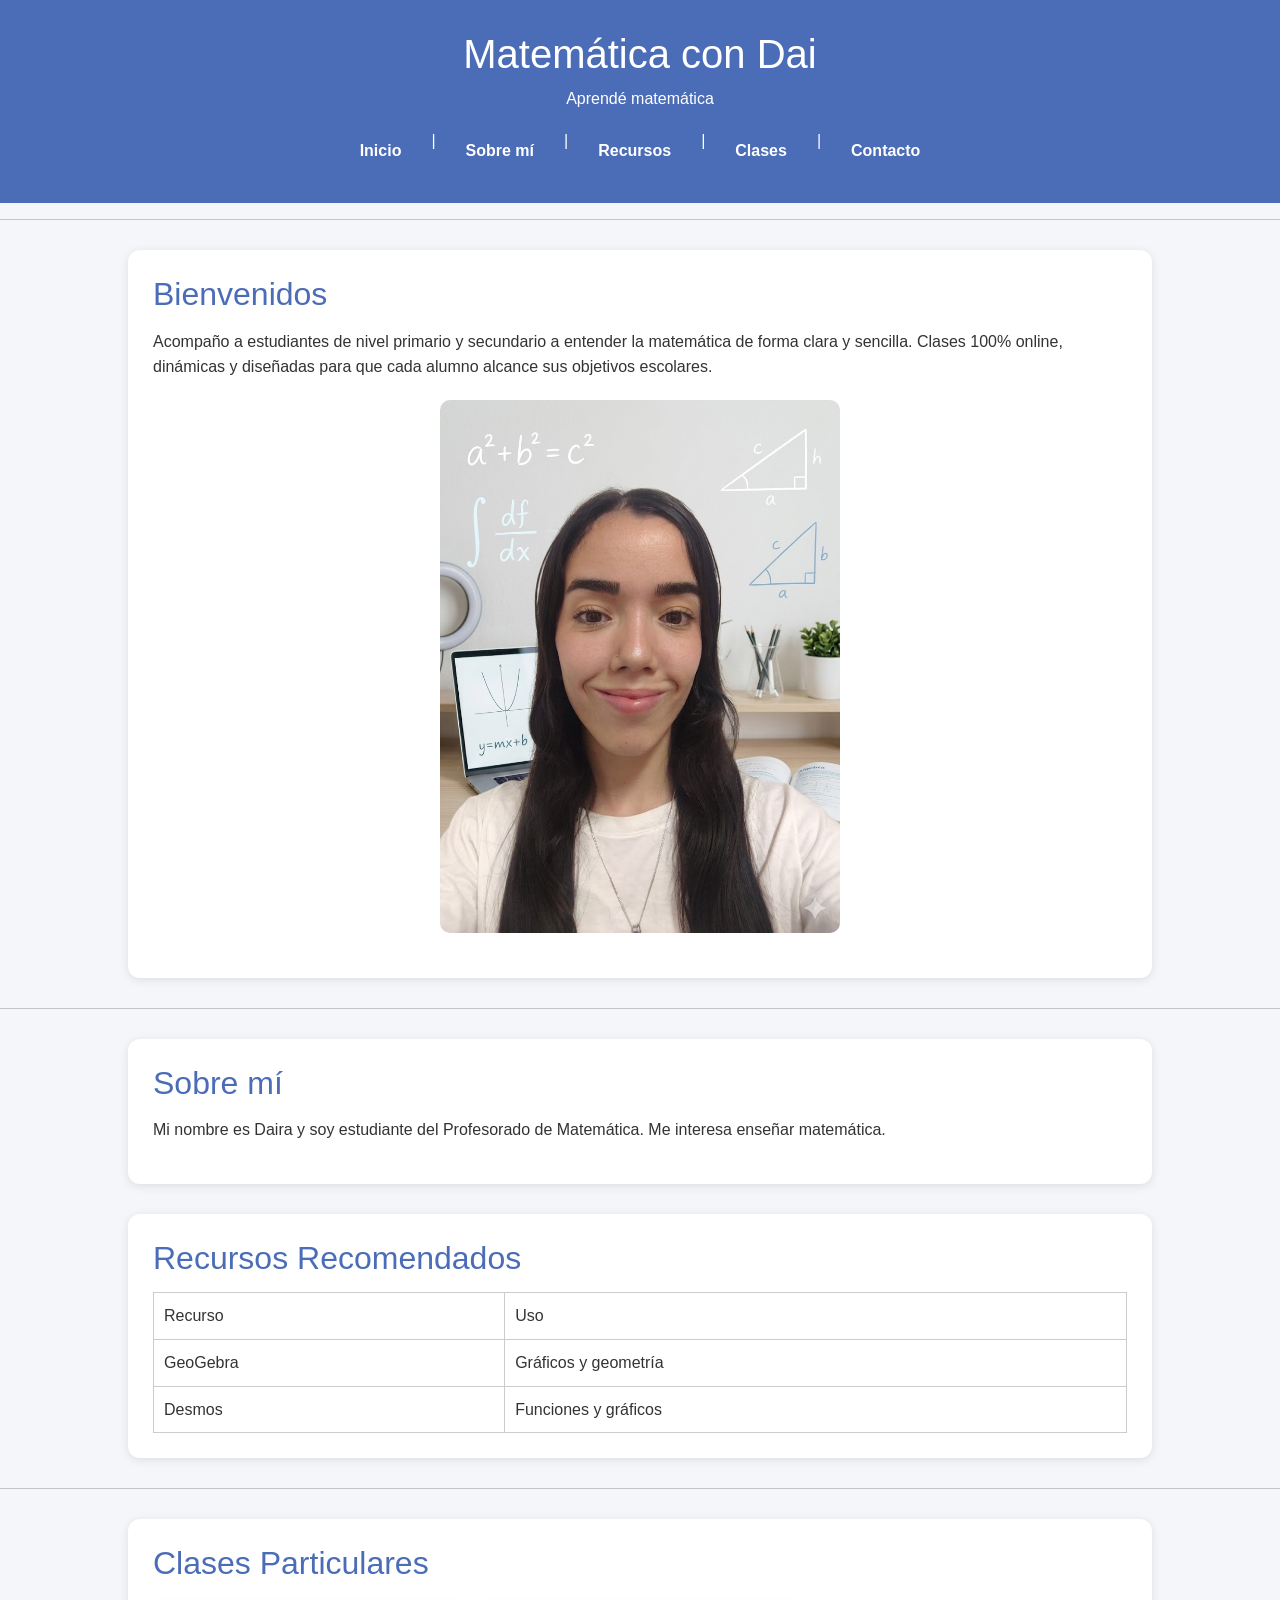
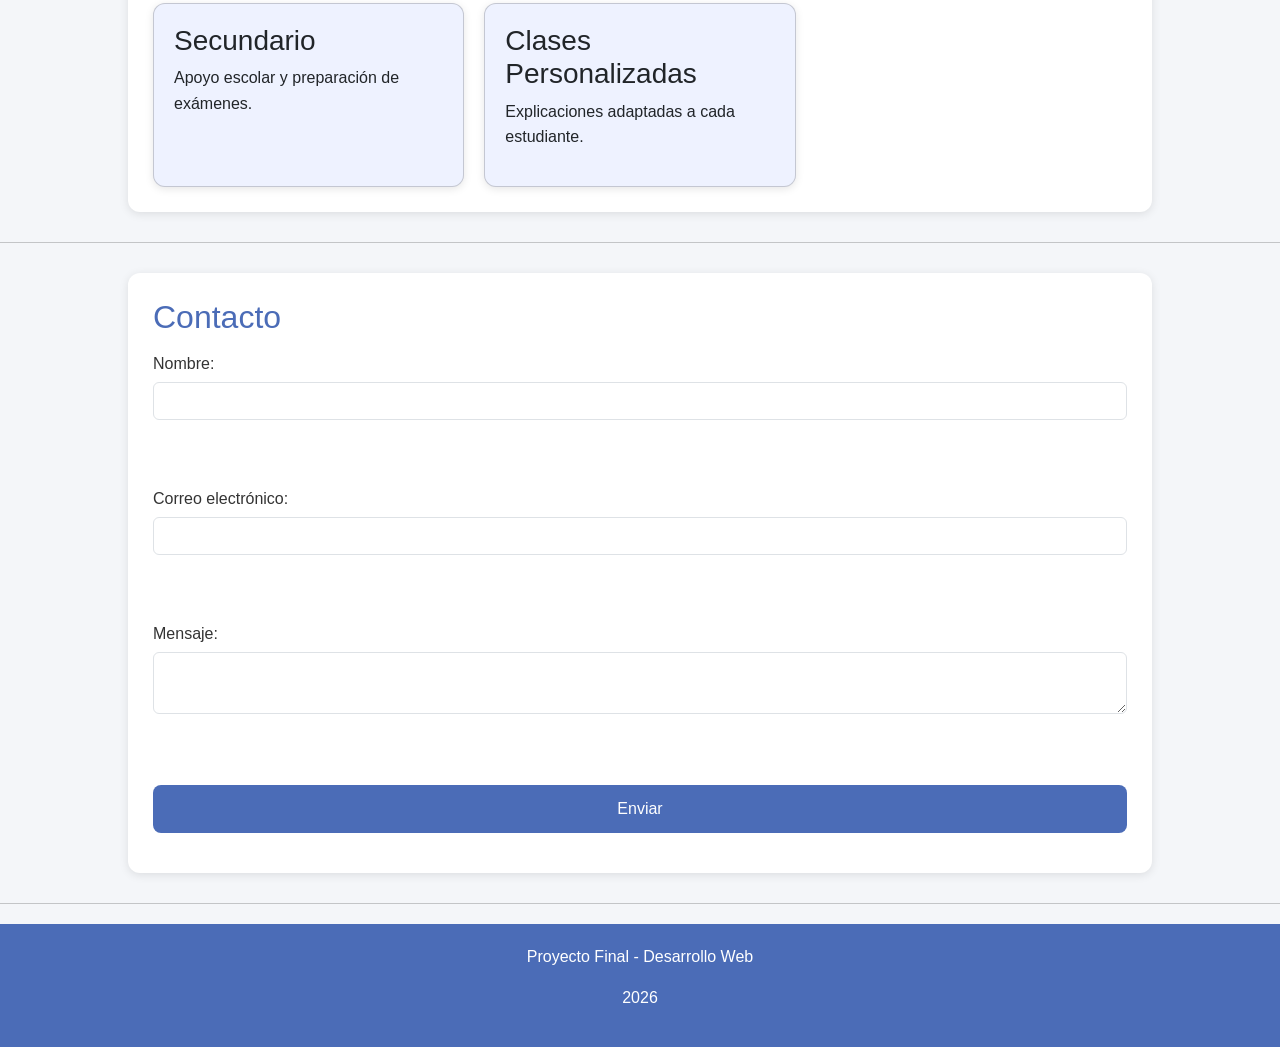
==== index.html @ e074105c "Primer version del proyecto" ====
<!DOCTYPE html>
<html lang="es">

<head>
    <meta charset="UTF-8">
    <meta name="viewport" content="width=device-width, initial-scale=1.0">
    <title> Matemática con Dai </title>
    <link href="https://cdn.jsdelivr.net/npm/bootstrap@5.3.3/dist/css/bootstrap.min.css" rel="stylesheet">
    <link rel="stylesheet" href="assets/css/style.css">

</head>

<body>

    <!-- ENCABEZADO -->
    <header>
        <h1>Matemática con Dai</h1>
        <p>Aprendé matemática </p>

        <!-- MENÚ DE NAVEGACIÓN -->
        <nav>
            <a href="#inicio">Inicio</a> |
            <a href="#sobre-mi">Sobre mí</a> |
            <a href="#recursos">Recursos</a> |
            <a href="#clases">Clases</a> |
            <a href="#contacto">Contacto</a>
        </nav>
    </header>

    <hr>

    <!-- SECCIÓN INICIO -->
    <main>

        <section id="inicio">
            <h2>Bienvenidos</h2>

            <p>
                Acompaño a estudiantes de nivel primario y secundario a entender la matemática de forma clara y sencilla. 
                Clases 100% online, dinámicas y diseñadas para que cada alumno alcance sus objetivos escolares.
            </p>

            <img src="assets/img/matematica.jpg"
                alt="Imagen relacionada con matemática"
                width="300">
        </section>

        <hr>

        <!-- SOBRE MÍ -->
        <section id="sobre-mi">

            <h2>Sobre mí</h2>

            <p>
                Mi nombre es Daira y soy estudiante del Profesorado de Matemática.
                Me interesa enseñar matemática.
            </p>

        </section>

        <!-- TABLA DE RECURSOS -->
        <section id="recursos">

            <h2>Recursos Recomendados</h2>

            <table border="1">

                <tr>
                    <td>Recurso</td>
                    <td>Uso</td>
                </tr>

                <tr>
                    <td>GeoGebra</td>
                    <td>Gráficos y geometría</td>
                </tr>

                <tr>
                    <td>Desmos</td>
                    <td>Funciones y gráficos</td>
                </tr>

            </table>

        </section>

        <hr>

        <!-- CLASES PARTICULARES -->
        <section id="clases">
            <h2>Clases Particulares</h2>

            <div class="grid-clases">

            <div class="card">
                <h3>Secundario</h3>
                <p>
                    Apoyo escolar y preparación de exámenes.
                </p>
            </div>

            <div class="card">
                <h3>Clases Personalizadas</h3>
                <p>
                    Explicaciones adaptadas a cada estudiante.
                </p>
            </div>

        </section>


        <hr>

        <!-- FORMULARIO -->
        <section id="contacto">

            <h2>Contacto</h2>

            <form>

                <label for="nombre">Nombre:</label>
                <input type="text" id="nombre" name="nombre"class="form-control">

                <br><br>

                <label for="email">Correo electrónico:</label>
                <input type="email" id="email" name="email"class="form-control"class="form-control">

                <br><br>

                <label for="mensaje">Mensaje:</label>
                <br>

                <textarea id="mensaje" name="mensaje" class="form-control"></textarea>

                <br><br>

                <input type="submit" value="Enviar" class="btn btn-primary">

            </form>

        </section>

    </main>

    <hr>

    <!-- PIE DE PÁGINA -->
    <footer>

        <p>Proyecto Final - Desarrollo Web</p>
        <p>2026</p>

    </footer>

</body>

</html>
---- assets/css/style.css ----
/* RESET BÁSICO */

* {
    margin: 0;
    padding: 0;
    box-sizing: border-box;
}


/* ESTILOS GENERALES */

body {
    font-family: Arial, sans-serif;
    background-color: #f4f6f9;
    color: #333;
    line-height: 1.6;
}


/* HEADER */

header {
    background-color: #4b6cb7;
    color: white;
    text-align: center;
    padding: 30px;

    position: sticky;
    top: 0;
    z-index: 1000;
}


/* MENÚ */

nav {
    margin-top: 15px;

    display: flex;
    justify-content: center;
    gap: 20px;
    flex-wrap: wrap;
}

nav a {
    color: white;
    text-decoration: none;
    margin: 10px;
    font-weight: bold;
}

nav a:hover {
    text-decoration: underline;
}


/* SECCIONES */

section {
    background-color: white;

    margin: 30px auto;
    padding: 25px;

    border-radius: 12px;

    width: 80%;

    box-shadow: 0px 2px 10px rgba(0, 0, 0, 0.1);
}


/* TÍTULOS */

h2 {
    color: #4b6cb7;
    margin-bottom: 15px;
}


/* IMAGEN */

img {
    width: 100%;
    max-width: 400px;

    display: block;

    margin: 20px auto;

    border-radius: 10px;
}

/* TABLA */

table {
    width: 100%;
    border-collapse: collapse;
    margin-top: 15px;
}

td {
    border: 1px solid #ccc;
    padding: 10px;
}


/* FORMULARIO */

form {
    margin-top: 15px;
}

input,
textarea {
    width: 100%;
    padding: 10px;
    margin-top: 5px;
    margin-bottom: 15px;
}

input[type="submit"] {
    background-color: #4b6cb7;
    color: white;

    border: none;

    padding: 12px;

    border-radius: 8px;

    cursor: pointer;

    transition: 0.3s;
}

input[type="submit"]:hover {
    background-color: #354d8a;

    transform: scale(1.03);
}


/* FOOTER */

footer {
    background-color: #4b6cb7;
    color: white;
    text-align: center;
    padding: 20px;
    margin-top: 20px;
}

/* GRID DE CLASES */

.grid-clases {
    display: grid;

    grid-template-columns: 1fr;

    gap: 20px;

    margin-top: 20px;
}


/* CARDS */

.card {
    background-color: #eef2ff;

    padding: 20px;

    border-radius: 12px;

    box-shadow: 0px 2px 8px rgba(0, 0, 0, 0.1);

    transition: 0.3s;
}

.card:hover {
    transform: translateY(-5px);
}

/* TABLET */

@media (min-width: 768px) {

    .grid-clases {
        grid-template-columns: repeat(2, 1fr);
    }

}


/* ESCRITORIO */

@media (min-width: 1024px) {

    .grid-clases {
        grid-template-columns: repeat(3, 1fr);
    }

}


/* PSEUDOCLASES */

nav a:hover {
    color: #ffd166;
}

nav a:focus-visible {
    outline: 3px solid white;

    border-radius: 5px;
}


/* CARDS */

.card:hover {
    transform: translateY(-8px);

    transition: 0.3s;
}


/* BOTÓN */

.btn:active {
    transform: scale(0.97);
}
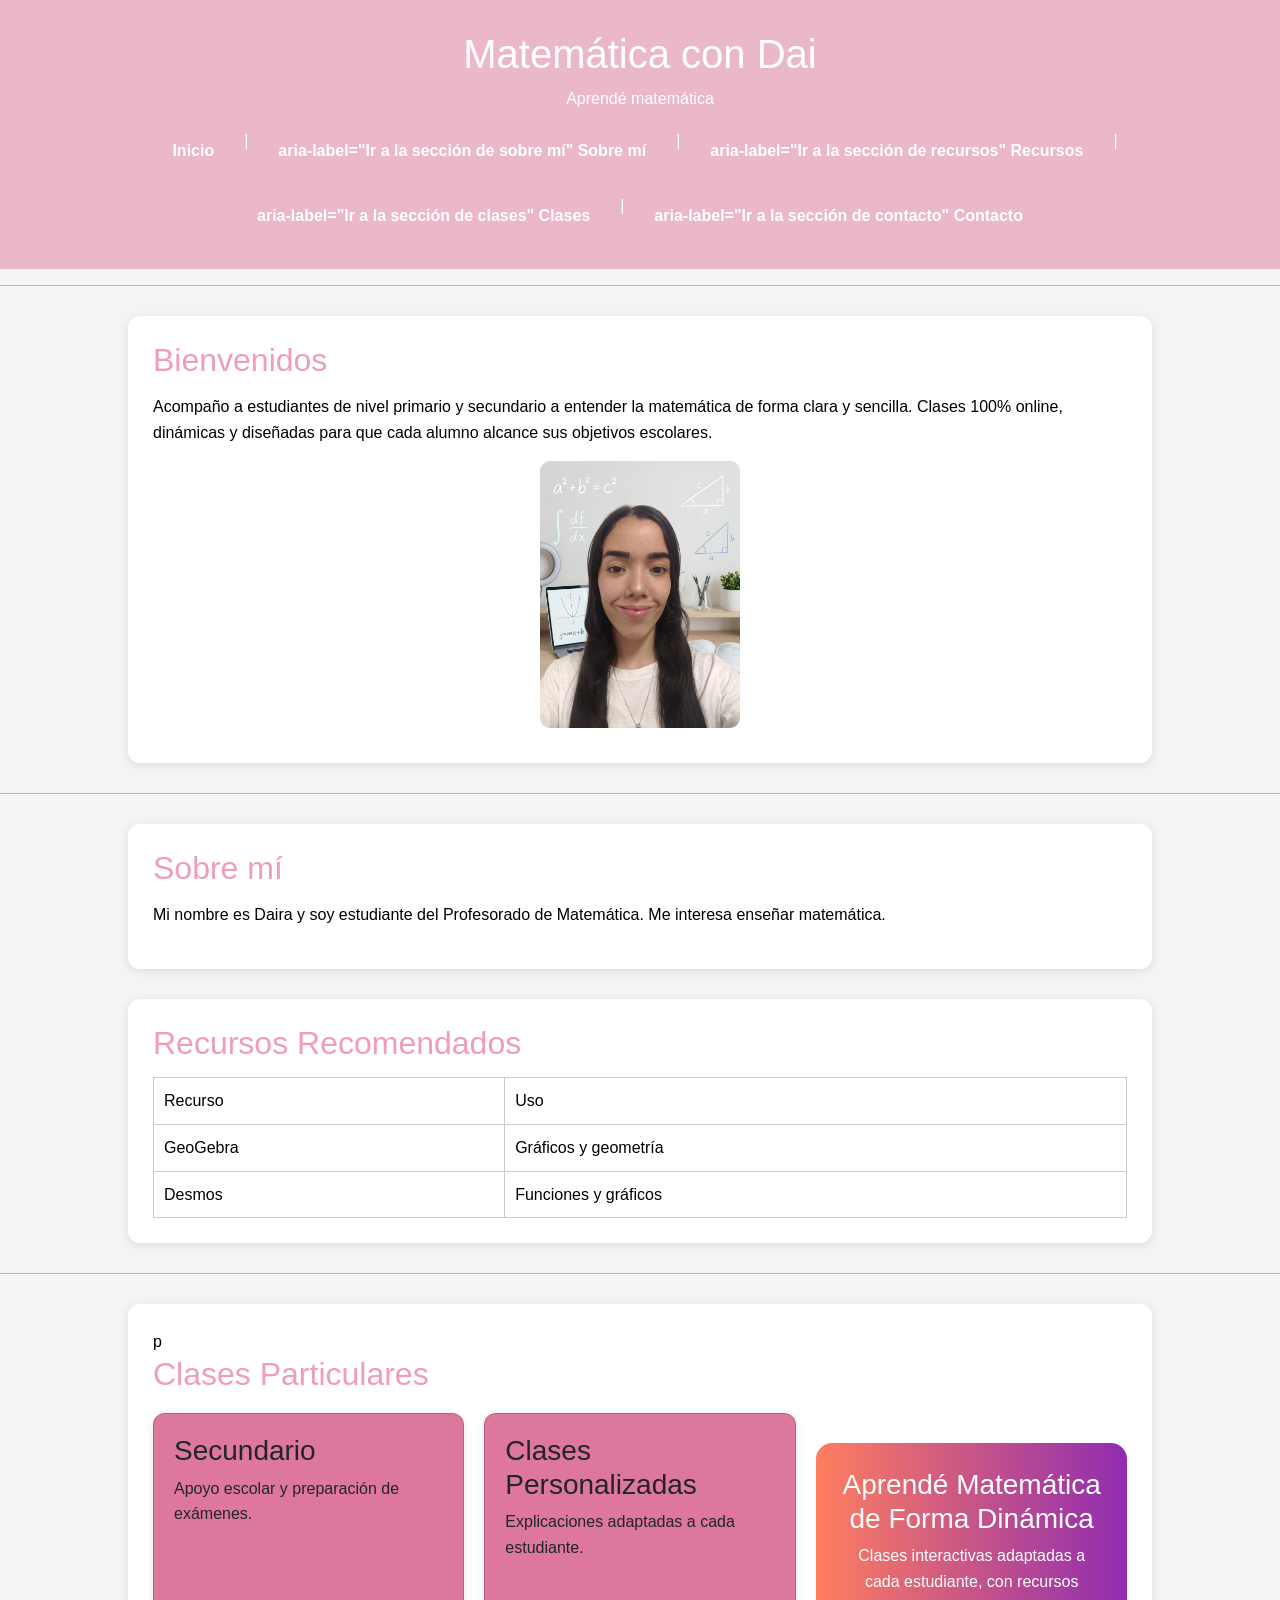
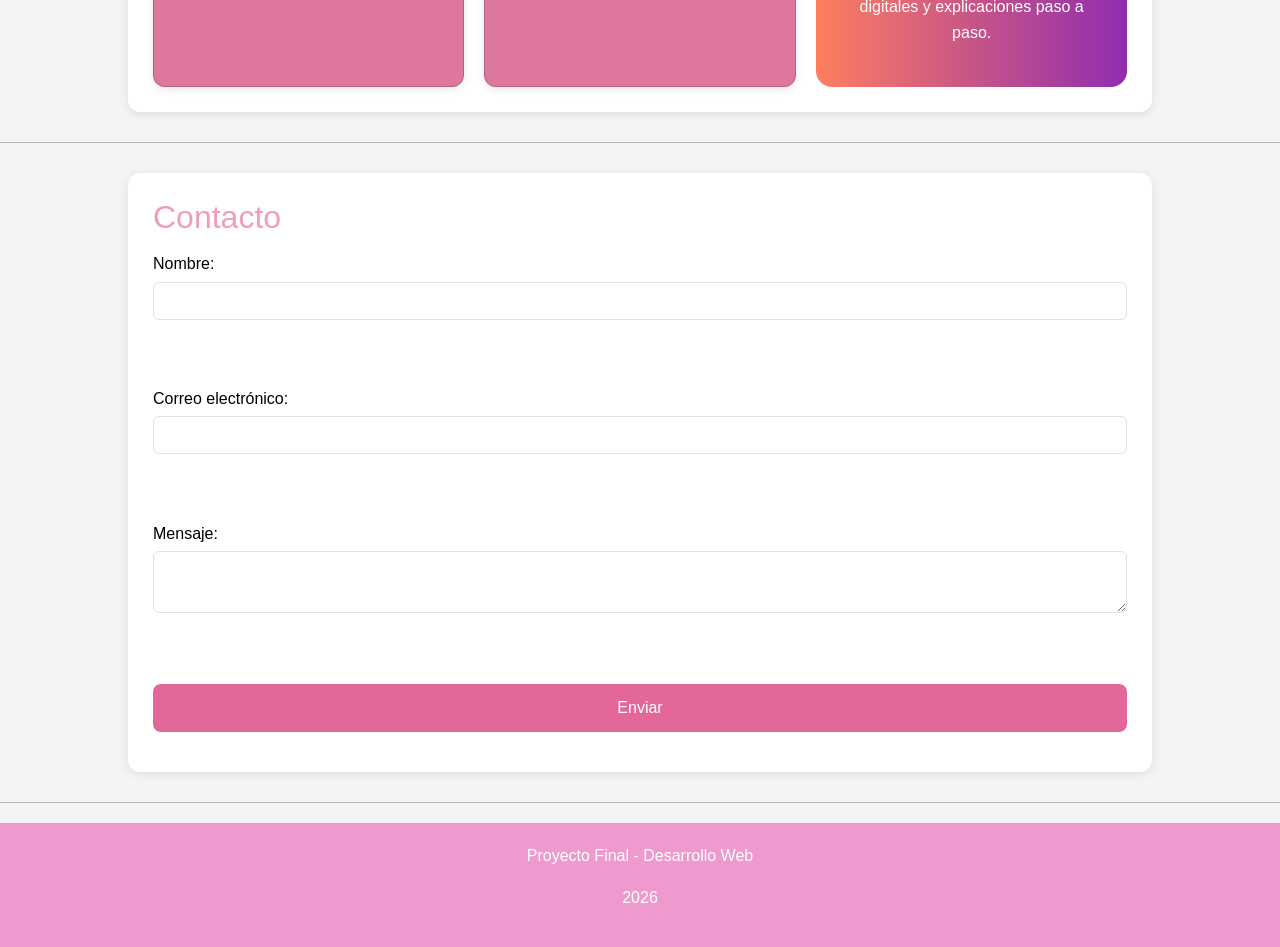
==== commit 418fec4e: "Modulo 9 SEO y accesibilidad" ====
--- a/index.html
+++ b/index.html
@@ -3,6 +3,14 @@
 
 <head>
     <meta charset="UTF-8">
+    <meta
+    name="description"
+    content="Sitio web educativo de matemática creado por Daira Gauto para compartir clases, recursos y aprendizaje digital."
+    >
+    <link
+    rel="canonical"
+    href="https://daigauto.github.io/matematica-con-dai/"
+    >
     <meta name="viewport" content="width=device-width, initial-scale=1.0">
     <title> Matemática con Dai </title>
     <link href="https://cdn.jsdelivr.net/npm/bootstrap@5.3.3/dist/css/bootstrap.min.css" rel="stylesheet">
@@ -20,10 +28,10 @@
         <!-- MENÚ DE NAVEGACIÓN -->
         <nav>
             <a href="#inicio">Inicio</a> |
-            <a href="#sobre-mi">Sobre mí</a> |
-            <a href="#recursos">Recursos</a> |
-            <a href="#clases">Clases</a> |
-            <a href="#contacto">Contacto</a>
+            <a href="#sobre-mi">aria-label="Ir a la sección de sobre mí" Sobre mí</a> |
+            <a href="#recursos">aria-label="Ir a la sección de recursos" Recursos</a> |
+            <a href="#clases">aria-label="Ir a la sección de clases" Clases</a> |
+            <a href="#contacto"> aria-label="Ir a la sección de contacto" Contacto </a>
         </nav>
     </header>
 
@@ -42,7 +50,9 @@
 
             <img src="assets/img/matematica.jpg"
                 alt="Imagen relacionada con matemática"
-                width="300">
+                width="300"
+                loading="lazy">
+                
         </section>
 
         <hr>
@@ -88,7 +98,7 @@
         <hr>
 
         <!-- CLASES PARTICULARES -->
-        <section id="clases">
+        <section id="clases">p
             <h2>Clases Particulares</h2>
 
             <div class="grid-clases">
@@ -106,6 +116,15 @@
                     Explicaciones adaptadas a cada estudiante.
                 </p>
             </div>
+
+            <div class="tarjeta-animada" tabindex="0">
+                <h3>Aprendé Matemática de Forma Dinámica</h3>
+                <p>
+                    Clases interactivas adaptadas a cada estudiante,
+                    con recursos digitales y explicaciones paso a paso.
+                </p>
+
+</div>
 
         </section>
 
--- a/assets/css/style.css
+++ b/assets/css/style.css
@@ -1,233 +1,240 @@
+@charset "UTF-8";
 /* RESET BÁSICO */
-
 * {
-    margin: 0;
-    padding: 0;
-    box-sizing: border-box;
-}
-
+  margin: 0;
+  padding: 0;
+  box-sizing: border-box;
+}
 
 /* ESTILOS GENERALES */
-
 body {
-    font-family: Arial, sans-serif;
-    background-color: #f4f6f9;
-    color: #333;
-    line-height: 1.6;
-}
-
+  font-family: Arial, sans-serif;
+  background-color: #f4f6f9;
+  color: #333;
+  line-height: 1.6;
+}
 
 /* HEADER */
-
 header {
-    background-color: #4b6cb7;
-    color: white;
-    text-align: center;
-    padding: 30px;
-
-    position: sticky;
-    top: 0;
-    z-index: 1000;
-}
-
+  background-color: #eab8ca;
+  color: white;
+  text-align: center;
+  padding: 30px;
+  position: sticky;
+  top: 0;
+  z-index: 1000;
+}
 
 /* MENÚ */
-
 nav {
-    margin-top: 15px;
-
-    display: flex;
-    justify-content: center;
-    gap: 20px;
-    flex-wrap: wrap;
+  margin-top: 15px;
+  display: flex;
+  justify-content: center;
+  gap: 20px;
+  flex-wrap: wrap;
 }
 
 nav a {
-    color: white;
-    text-decoration: none;
-    margin: 10px;
-    font-weight: bold;
+  color: white;
+  text-decoration: none;
+  margin: 10px;
+  font-weight: bold;
 }
 
 nav a:hover {
-    text-decoration: underline;
-}
-
+  text-decoration: underline;
+}
 
 /* SECCIONES */
-
 section {
-    background-color: white;
-
-    margin: 30px auto;
-    padding: 25px;
-
-    border-radius: 12px;
-
-    width: 80%;
-
-    box-shadow: 0px 2px 10px rgba(0, 0, 0, 0.1);
-}
-
+  background-color: white;
+  margin: 30px auto;
+  padding: 25px;
+  border-radius: 12px;
+  width: 80%;
+  box-shadow: 0px 2px 10px rgba(0, 0, 0, 0.1);
+}
 
 /* TÍTULOS */
-
 h2 {
-    color: #4b6cb7;
-    margin-bottom: 15px;
-}
-
+  color: #ef9eb6;
+  margin-bottom: 15px;
+}
 
 /* IMAGEN */
-
 img {
-    width: 100%;
-    max-width: 400px;
-
-    display: block;
-
-    margin: 20px auto;
-
-    border-radius: 10px;
+  width: 90%;
+  max-width: 200px;
+  display: block;
+  margin: 10px auto;
+  border-radius: 10px;
 }
 
 /* TABLA */
-
 table {
-    width: 100%;
-    border-collapse: collapse;
-    margin-top: 15px;
+  width: 100%;
+  border-collapse: collapse;
+  margin-top: 15px;
 }
 
 td {
-    border: 1px solid #ccc;
-    padding: 10px;
-}
-
+  border: 1px solid #ccc;
+  padding: 10px;
+}
 
 /* FORMULARIO */
-
 form {
-    margin-top: 15px;
+  margin-top: 15px;
 }
 
 input,
 textarea {
-    width: 100%;
-    padding: 10px;
-    margin-top: 5px;
-    margin-bottom: 15px;
-}
-
-input[type="submit"] {
-    background-color: #4b6cb7;
-    color: white;
-
-    border: none;
-
-    padding: 12px;
-
-    border-radius: 8px;
-
-    cursor: pointer;
-
-    transition: 0.3s;
-}
-
-input[type="submit"]:hover {
-    background-color: #354d8a;
-
-    transform: scale(1.03);
-}
-
+  width: 100%;
+  padding: 10px;
+  margin-top: 5px;
+  margin-bottom: 15px;
+}
+
+input[type=submit] {
+  background-color: #e36899;
+  color: white;
+  border: none;
+  padding: 12px;
+  border-radius: 8px;
+  cursor: pointer;
+  transition: 0.3s;
+}
+
+input[type=submit]:hover {
+  background-color: #e36899;
+  transform: scale(1.03);
+}
 
 /* FOOTER */
-
 footer {
-    background-color: #4b6cb7;
-    color: white;
-    text-align: center;
-    padding: 20px;
-    margin-top: 20px;
+  background-color: #ee9ace;
+  color: white;
+  text-align: center;
+  padding: 20px;
+  margin-top: 20px;
 }
 
 /* GRID DE CLASES */
-
 .grid-clases {
-    display: grid;
-
-    grid-template-columns: 1fr;
-
-    gap: 20px;
-
-    margin-top: 20px;
-}
-
+  display: grid;
+  grid-template-columns: 1fr;
+  gap: 20px;
+  margin-top: 20px;
+}
 
 /* CARDS */
-
 .card {
-    background-color: #eef2ff;
-
-    padding: 20px;
-
-    border-radius: 12px;
-
-    box-shadow: 0px 2px 8px rgba(0, 0, 0, 0.1);
-
-    transition: 0.3s;
+  background-color: #de779d;
+  padding: 20px;
+  border-radius: 12px;
+  box-shadow: 0px 2px 8px rgba(0, 0, 0, 0.1);
+  transition: 0.3s;
 }
 
 .card:hover {
-    transform: translateY(-5px);
+  transform: translateY(-5px);
 }
 
 /* TABLET */
-
 @media (min-width: 768px) {
-
-    .grid-clases {
-        grid-template-columns: repeat(2, 1fr);
-    }
-
-}
-
-
+  .grid-clases {
+    grid-template-columns: repeat(2, 1fr);
+  }
+}
 /* ESCRITORIO */
-
 @media (min-width: 1024px) {
-
-    .grid-clases {
-        grid-template-columns: repeat(3, 1fr);
-    }
-
-}
-
-
+  .grid-clases {
+    grid-template-columns: repeat(3, 1fr);
+  }
+}
 /* PSEUDOCLASES */
-
 nav a:hover {
-    color: #ffd166;
+  color: #ffd166;
 }
 
 nav a:focus-visible {
-    outline: 3px solid white;
-
-    border-radius: 5px;
-}
-
+  outline: 3px solid white;
+  border-radius: 5px;
+}
 
 /* CARDS */
-
 .card:hover {
-    transform: translateY(-8px);
-
-    transition: 0.3s;
-}
-
+  transform: translateY(-8px);
+  transition: 0.3s;
+}
 
 /* BOTÓN */
-
 .btn:active {
-    transform: scale(0.97);
-}+  background-color: #eab8ca;
+  color: white;
+}
+
+.btn:active {
+  padding: 12px;
+  border-radius: 8px;
+  border: none;
+}
+
+body {
+  background-color: #f4f4f4;
+  color: black;
+}
+
+/* TARJETA ANIMADA */
+.tarjeta-animada {
+  width: 100%;
+  padding: 25px;
+  margin-top: 30px;
+  border-radius: 16px;
+  color: white;
+  cursor: pointer;
+  text-align: center;
+  font-family: sans-serif;
+}
+
+.tarjeta-animada {
+  background: linear-gradient(270deg, #ff7e5f, #feb47b, #6a11cb, #ff7e5f);
+  background-size: 400% 400%;
+  animation: moverGradiente 10s ease infinite;
+}
+
+@keyframes moverGradiente {
+  0% {
+    background-position: 0% 50%;
+  }
+  50% {
+    background-position: 100% 50%;
+  }
+  100% {
+    background-position: 0% 50%;
+  }
+}
+.tarjeta-animada {
+  transition: transform 0.25s ease;
+  transform-style: preserve-3d;
+  will-change: transform, background-position;
+}
+
+.tarjeta-animada:hover,
+.tarjeta-animada:focus {
+  transform: rotateX(8deg) rotateY(8deg) scale(1.02);
+}
+
+@media (prefers-reduced-motion: reduce) {
+  .tarjeta-animada {
+    animation: none;
+    transform: none;
+    will-change: auto;
+  }
+  .tarjeta-animada:hover,
+  .tarjeta-animada:focus {
+    transform: none;
+  }
+}
+
+/*# sourceMappingURL=style.css.map */
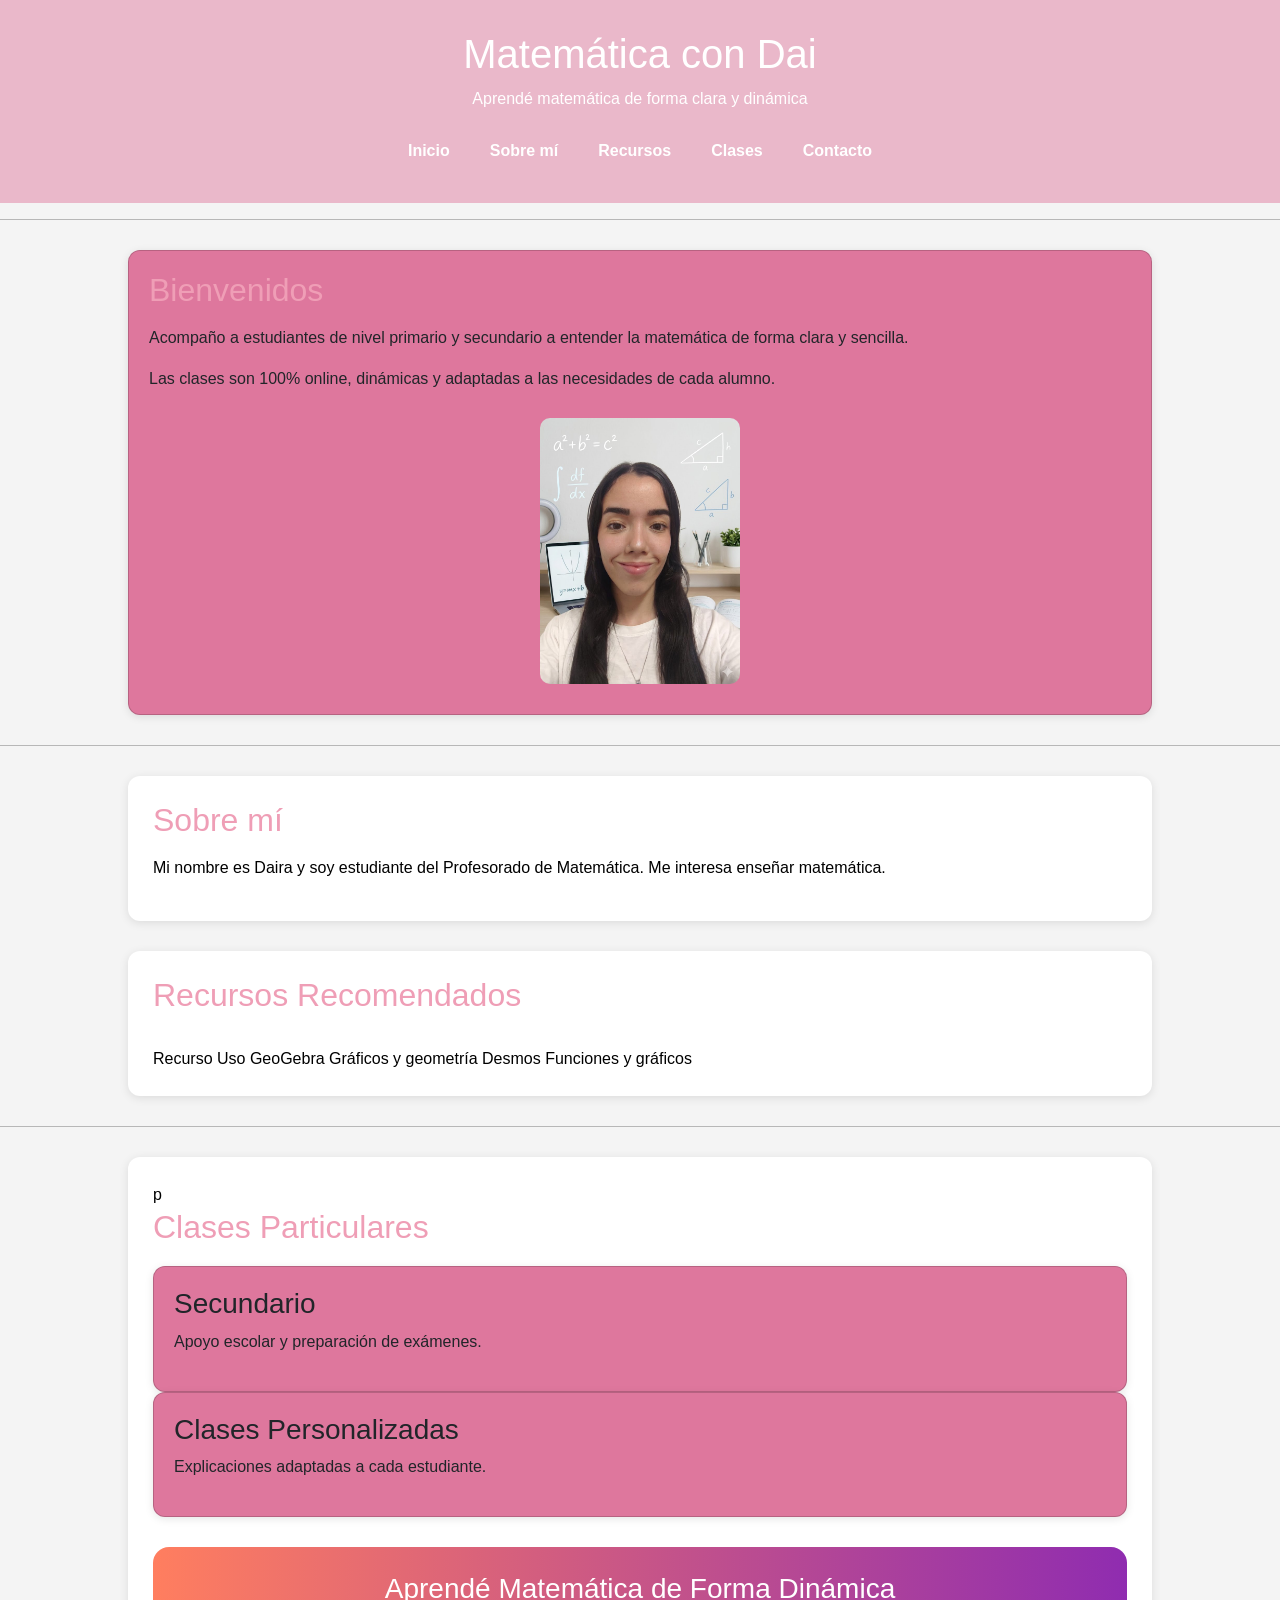
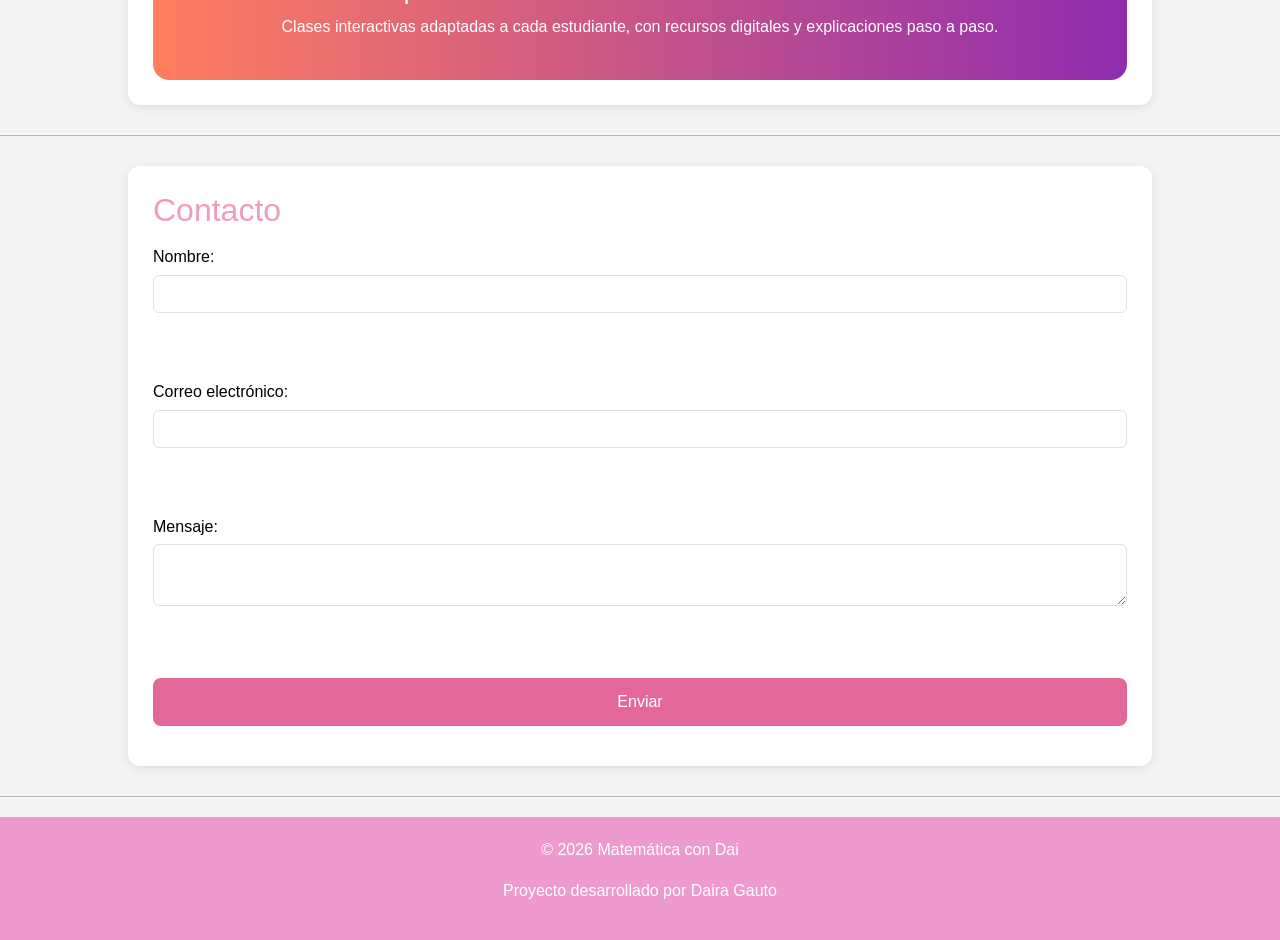
==== commit 01c7f5c7: "Proyecto final completo" ====
--- a/index.html
+++ b/index.html
@@ -22,38 +22,62 @@
 
     <!-- ENCABEZADO -->
     <header>
+
+    <div class="container">
+
         <h1>Matemática con Dai</h1>
-        <p>Aprendé matemática </p>
-
-        <!-- MENÚ DE NAVEGACIÓN -->
+
+        <p>
+            Aprendé matemática de forma clara y dinámica
+        </p>
+
         <nav>
-            <a href="#inicio">Inicio</a> |
-            <a href="#sobre-mi">aria-label="Ir a la sección de sobre mí" Sobre mí</a> |
-            <a href="#recursos">aria-label="Ir a la sección de recursos" Recursos</a> |
-            <a href="#clases">aria-label="Ir a la sección de clases" Clases</a> |
-            <a href="#contacto"> aria-label="Ir a la sección de contacto" Contacto </a>
+
+            <a href="index.html">Inicio</a>
+
+            <a href="sobre-mi.html">Sobre mí</a>
+
+            <a href="recursos.html">Recursos</a>
+
+            <a href="clases.html">Clases</a>
+
+            <a href="contacto.html">Contacto</a>
+
         </nav>
+
+    </div>
+
+
     </header>
 
     <hr>
 
     <!-- SECCIÓN INICIO -->
-    <main>
-
-        <section id="inicio">
-            <h2>Bienvenidos</h2>
-
-            <p>
-                Acompaño a estudiantes de nivel primario y secundario a entender la matemática de forma clara y sencilla. 
-                Clases 100% online, dinámicas y diseñadas para que cada alumno alcance sus objetivos escolares.
-            </p>
-
-            <img src="assets/img/matematica.jpg"
-                alt="Imagen relacionada con matemática"
-                width="300"
-                loading="lazy">
-                
-        </section>
+    <main class="container">
+
+    </main>
+
+        <section id="inicio" class="card">
+
+    <h2>Bienvenidos</h2>
+
+    <p>
+        Acompaño a estudiantes de nivel primario y secundario
+        a entender la matemática de forma clara y sencilla.
+    </p>
+
+    <p>
+        Las clases son 100% online, dinámicas
+        y adaptadas a las necesidades de cada alumno.
+    </p>
+
+    <img
+        src="assets/img/matematica.jpg"
+        alt="Estudiante aprendiendo matemática"
+        loading="lazy"
+    >
+
+</section>
 
         <hr>
 
@@ -74,7 +98,7 @@
 
             <h2>Recursos Recomendados</h2>
 
-            <table border="1">
+            <table class="table table-striped"></table>
 
                 <tr>
                     <td>Recurso</td>
@@ -102,6 +126,7 @@
             <h2>Clases Particulares</h2>
 
             <div class="grid-clases">
+            </div>
 
             <div class="card">
                 <h3>Secundario</h3>
@@ -166,12 +191,17 @@
     <hr>
 
     <!-- PIE DE PÁGINA -->
-    <footer>
-
-        <p>Proyecto Final - Desarrollo Web</p>
-        <p>2026</p>
-
-    </footer>
+<footer>
+
+    <p>
+        © 2026 Matemática con Dai
+    </p>
+
+    <p>
+        Proyecto desarrollado por Daira Gauto
+    </p>
+
+</footer>
 
 </body>
 
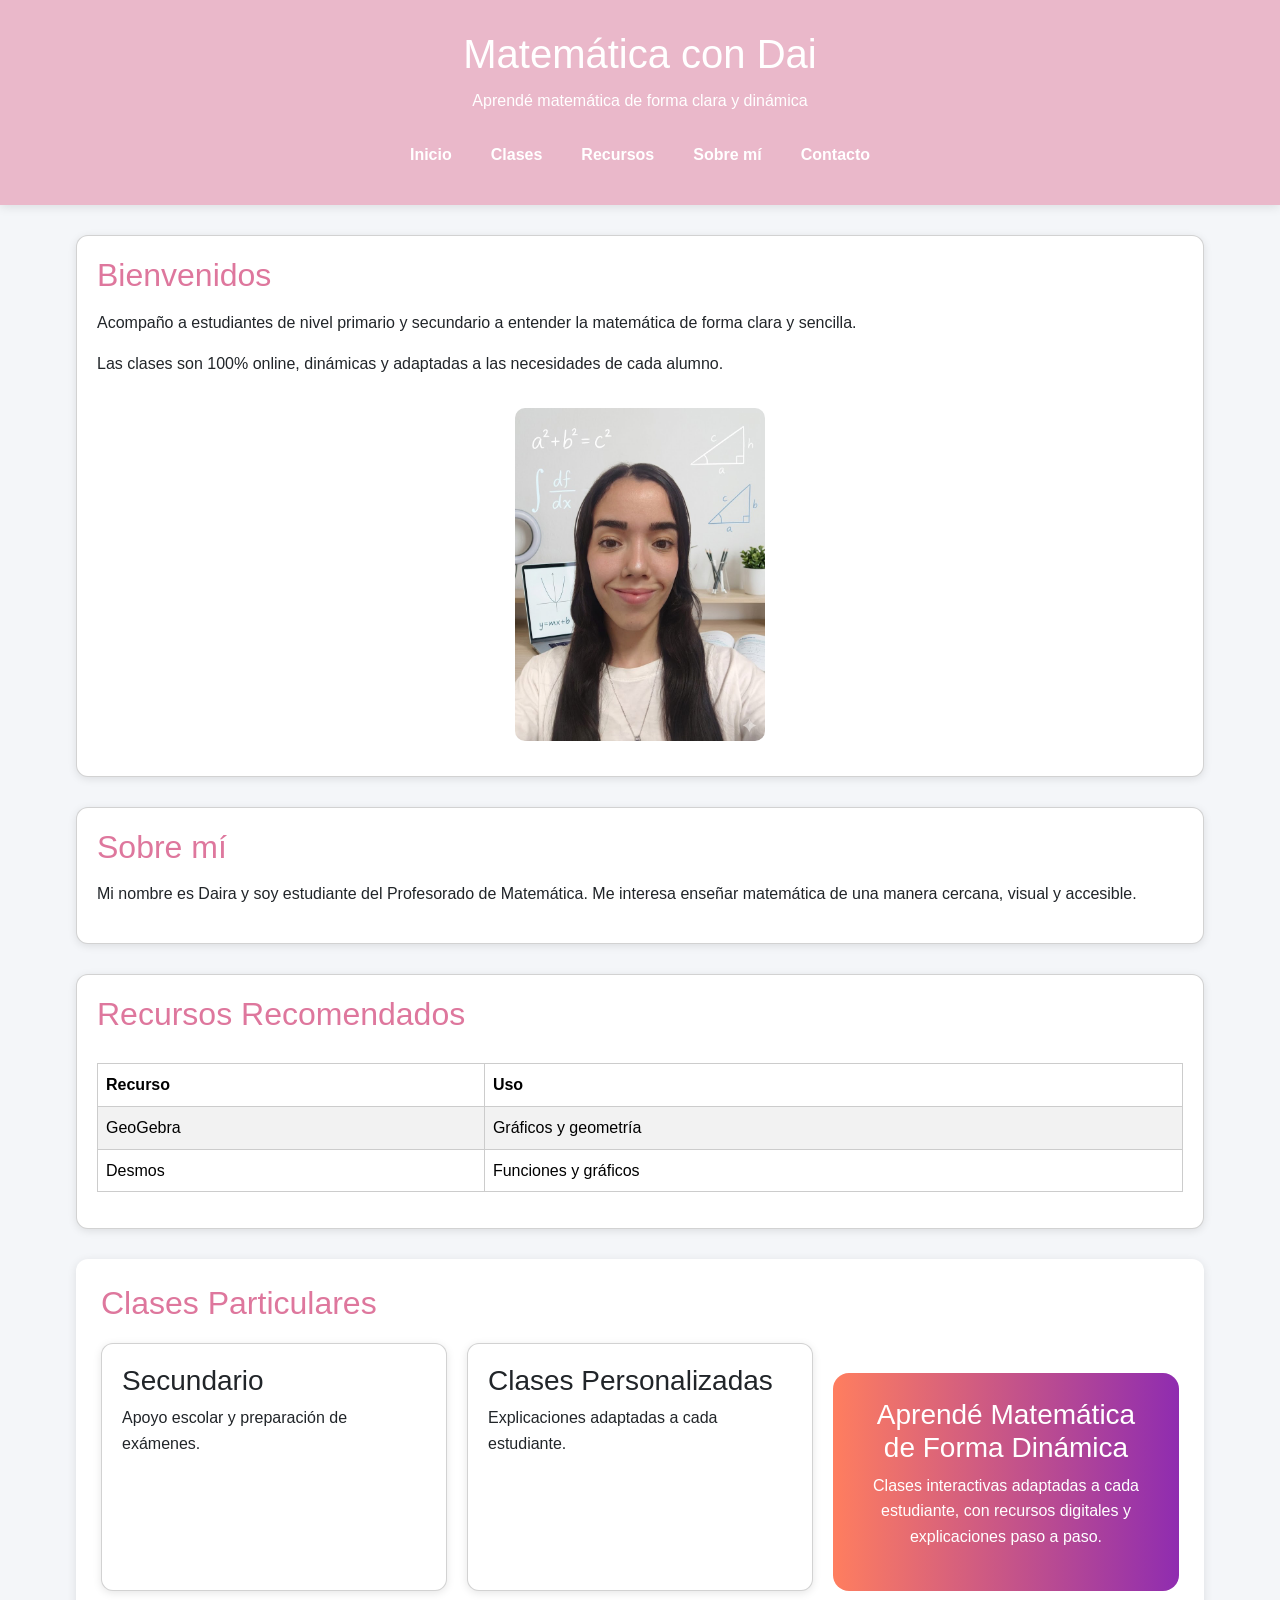
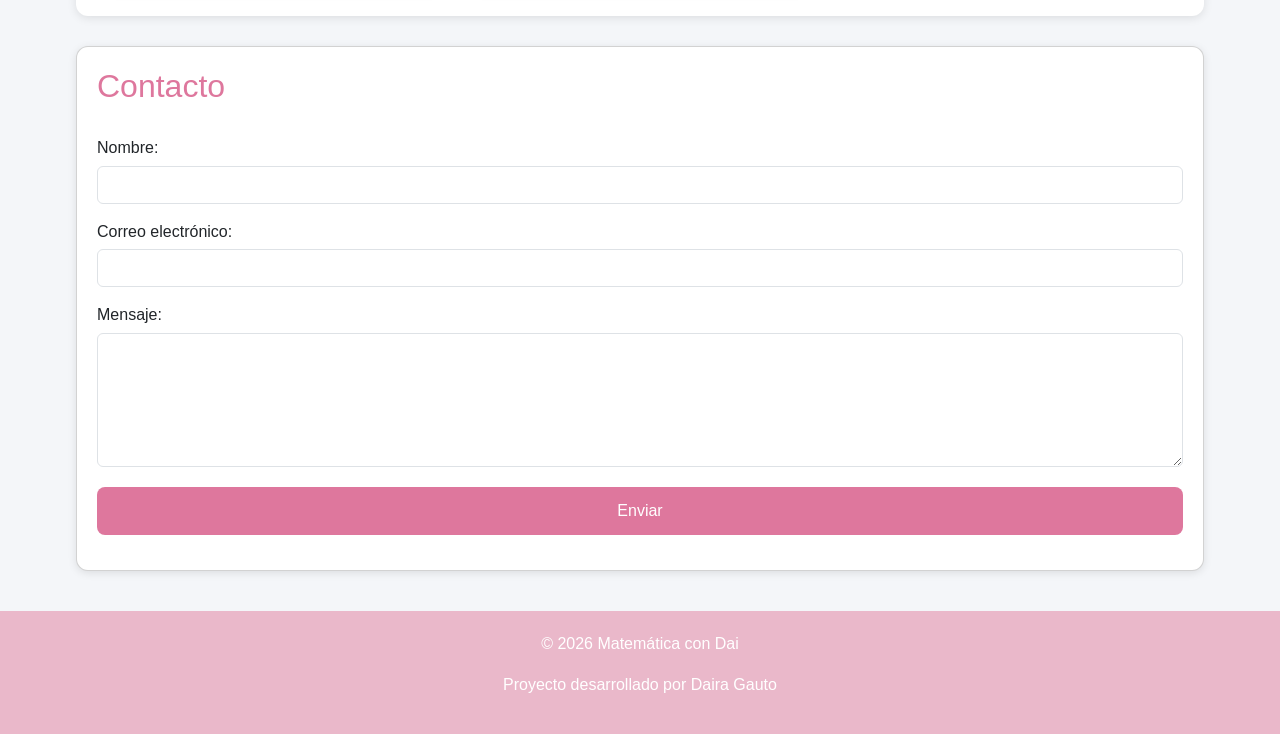
==== commit 5e5ca357: "Corrige estructura HTML y organiza Sass en partials" ====
--- a/index.html
+++ b/index.html
@@ -1,208 +1,242 @@
-<!DOCTYPE html>
+﻿<!DOCTYPE html>
 <html lang="es">
 
 <head>
+
     <meta charset="UTF-8">
+
     <meta
-    name="description"
-    content="Sitio web educativo de matemática creado por Daira Gauto para compartir clases, recursos y aprendizaje digital."
-    >
+        name="viewport"
+        content="width=device-width, initial-scale=1.0"
+    >
+
+    <meta
+        name="description"
+        content="Sitio web educativo de matemática creado por Daira Gauto para compartir clases, recursos y aprendizaje digital."
+    >
+
     <link
-    rel="canonical"
-    href="https://daigauto.github.io/matematica-con-dai/"
-    >
-    <meta name="viewport" content="width=device-width, initial-scale=1.0">
-    <title> Matemática con Dai </title>
-    <link href="https://cdn.jsdelivr.net/npm/bootstrap@5.3.3/dist/css/bootstrap.min.css" rel="stylesheet">
-    <link rel="stylesheet" href="assets/css/style.css">
+        rel="canonical"
+        href="https://daigauto.github.io/matematica-con-dai/"
+    >
+
+    <title>Matemática con Dai | Clases y recursos</title>
+
+    <link
+        href="https://cdn.jsdelivr.net/npm/bootstrap@5.3.3/dist/css/bootstrap.min.css"
+        rel="stylesheet"
+    >
+
+    <link
+        rel="stylesheet"
+        href="assets/css/style.css"
+    >
 
 </head>
 
 <body>
 
     <!-- ENCABEZADO -->
+
     <header>
 
-    <div class="container">
-
-        <h1>Matemática con Dai</h1>
+        <div class="container">
+
+            <h1>Matemática con Dai</h1>
+
+            <p>
+                Aprendé matemática de forma clara y dinámica
+            </p>
+
+            <nav>
+
+                <a href="index.html">Inicio</a>
+
+                <a href="clases.html">Clases</a>
+
+                <a href="recursos.html">Recursos</a>
+
+                <a href="sobre-mi.html">Sobre mí</a>
+
+                <a href="contacto.html">Contacto</a>
+
+            </nav>
+
+        </div>
+
+    </header>
+
+    <!-- CONTENIDO PRINCIPAL -->
+
+    <main class="container">
+
+        <section id="inicio" class="card">
+
+            <h2>Bienvenidos</h2>
+
+            <p>
+                Acompaño a estudiantes de nivel primario y secundario
+                a entender la matemática de forma clara y sencilla.
+            </p>
+
+            <p>
+                Las clases son 100% online, dinámicas
+                y adaptadas a las necesidades de cada alumno.
+            </p>
+
+            <img
+                src="assets/img/matematica.jpg"
+                alt="Estudiante aprendiendo matemática con recursos digitales"
+                loading="lazy"
+            >
+
+        </section>
+
+        <section id="sobre-mi" class="card">
+
+            <h2>Sobre mí</h2>
+
+            <p>
+                Mi nombre es Daira y soy estudiante del Profesorado de Matemática.
+                Me interesa enseñar matemática de una manera cercana,
+                visual y accesible.
+            </p>
+
+        </section>
+
+        <section id="recursos" class="card">
+
+            <h2>Recursos Recomendados</h2>
+
+            <table class="table table-striped">
+
+                <thead>
+
+                    <tr>
+                        <th scope="col">Recurso</th>
+                        <th scope="col">Uso</th>
+                    </tr>
+
+                </thead>
+
+                <tbody>
+
+                    <tr>
+                        <td>GeoGebra</td>
+                        <td>Gráficos y geometría</td>
+                    </tr>
+
+                    <tr>
+                        <td>Desmos</td>
+                        <td>Funciones y gráficos</td>
+                    </tr>
+
+                </tbody>
+
+            </table>
+
+        </section>
+
+        <section id="clases">
+
+            <h2>Clases Particulares</h2>
+
+            <div class="grid-clases">
+
+                <article class="card">
+
+                    <h3>Secundario</h3>
+
+                    <p>
+                        Apoyo escolar y preparación de exámenes.
+                    </p>
+
+                </article>
+
+                <article class="card">
+
+                    <h3>Clases Personalizadas</h3>
+
+                    <p>
+                        Explicaciones adaptadas a cada estudiante.
+                    </p>
+
+                </article>
+
+                <article class="tarjeta-animada" tabindex="0">
+
+                    <h3>Aprendé Matemática de Forma Dinámica</h3>
+
+                    <p>
+                        Clases interactivas adaptadas a cada estudiante,
+                        con recursos digitales y explicaciones paso a paso.
+                    </p>
+
+                </article>
+
+            </div>
+
+        </section>
+
+        <section id="contacto" class="card">
+
+            <h2>Contacto</h2>
+
+            <form>
+
+                <label for="nombre">Nombre:</label>
+
+                <input
+                    type="text"
+                    id="nombre"
+                    name="nombre"
+                    class="form-control"
+                >
+
+                <label for="email">Correo electrónico:</label>
+
+                <input
+                    type="email"
+                    id="email"
+                    name="email"
+                    class="form-control"
+                >
+
+                <label for="mensaje">Mensaje:</label>
+
+                <textarea
+                    id="mensaje"
+                    name="mensaje"
+                    class="form-control"
+                    rows="5"
+                ></textarea>
+
+                <input
+                    type="submit"
+                    value="Enviar"
+                    class="btn btn-primary"
+                >
+
+            </form>
+
+        </section>
+
+    </main>
+
+    <!-- PIE DE PÁGINA -->
+
+    <footer>
 
         <p>
-            Aprendé matemática de forma clara y dinámica
+            © 2026 Matemática con Dai
         </p>
 
-        <nav>
-
-            <a href="index.html">Inicio</a>
-
-            <a href="sobre-mi.html">Sobre mí</a>
-
-            <a href="recursos.html">Recursos</a>
-
-            <a href="clases.html">Clases</a>
-
-            <a href="contacto.html">Contacto</a>
-
-        </nav>
-
-    </div>
-
-
-    </header>
-
-    <hr>
-
-    <!-- SECCIÓN INICIO -->
-    <main class="container">
-
-    </main>
-
-        <section id="inicio" class="card">
-
-    <h2>Bienvenidos</h2>
-
-    <p>
-        Acompaño a estudiantes de nivel primario y secundario
-        a entender la matemática de forma clara y sencilla.
-    </p>
-
-    <p>
-        Las clases son 100% online, dinámicas
-        y adaptadas a las necesidades de cada alumno.
-    </p>
-
-    <img
-        src="assets/img/matematica.jpg"
-        alt="Estudiante aprendiendo matemática"
-        loading="lazy"
-    >
-
-</section>
-
-        <hr>
-
-        <!-- SOBRE MÍ -->
-        <section id="sobre-mi">
-
-            <h2>Sobre mí</h2>
-
-            <p>
-                Mi nombre es Daira y soy estudiante del Profesorado de Matemática.
-                Me interesa enseñar matemática.
-            </p>
-
-        </section>
-
-        <!-- TABLA DE RECURSOS -->
-        <section id="recursos">
-
-            <h2>Recursos Recomendados</h2>
-
-            <table class="table table-striped"></table>
-
-                <tr>
-                    <td>Recurso</td>
-                    <td>Uso</td>
-                </tr>
-
-                <tr>
-                    <td>GeoGebra</td>
-                    <td>Gráficos y geometría</td>
-                </tr>
-
-                <tr>
-                    <td>Desmos</td>
-                    <td>Funciones y gráficos</td>
-                </tr>
-
-            </table>
-
-        </section>
-
-        <hr>
-
-        <!-- CLASES PARTICULARES -->
-        <section id="clases">p
-            <h2>Clases Particulares</h2>
-
-            <div class="grid-clases">
-            </div>
-
-            <div class="card">
-                <h3>Secundario</h3>
-                <p>
-                    Apoyo escolar y preparación de exámenes.
-                </p>
-            </div>
-
-            <div class="card">
-                <h3>Clases Personalizadas</h3>
-                <p>
-                    Explicaciones adaptadas a cada estudiante.
-                </p>
-            </div>
-
-            <div class="tarjeta-animada" tabindex="0">
-                <h3>Aprendé Matemática de Forma Dinámica</h3>
-                <p>
-                    Clases interactivas adaptadas a cada estudiante,
-                    con recursos digitales y explicaciones paso a paso.
-                </p>
-
-</div>
-
-        </section>
-
-
-        <hr>
-
-        <!-- FORMULARIO -->
-        <section id="contacto">
-
-            <h2>Contacto</h2>
-
-            <form>
-
-                <label for="nombre">Nombre:</label>
-                <input type="text" id="nombre" name="nombre"class="form-control">
-
-                <br><br>
-
-                <label for="email">Correo electrónico:</label>
-                <input type="email" id="email" name="email"class="form-control"class="form-control">
-
-                <br><br>
-
-                <label for="mensaje">Mensaje:</label>
-                <br>
-
-                <textarea id="mensaje" name="mensaje" class="form-control"></textarea>
-
-                <br><br>
-
-                <input type="submit" value="Enviar" class="btn btn-primary">
-
-            </form>
-
-        </section>
-
-    </main>
-
-    <hr>
-
-    <!-- PIE DE PÁGINA -->
-<footer>
-
-    <p>
-        © 2026 Matemática con Dai
-    </p>
-
-    <p>
-        Proyecto desarrollado por Daira Gauto
-    </p>
-
-</footer>
+        <p>
+            Proyecto desarrollado por Daira Gauto
+        </p>
+
+    </footer>
 
 </body>
 
-</html>+</html>
--- a/assets/css/style.css
+++ b/assets/css/style.css
@@ -1,12 +1,17 @@
-@charset "UTF-8";
-/* RESET BÁSICO */
+form input[type=submit] {
+  padding: 12px;
+  border-radius: 8px;
+  border: none;
+  cursor: pointer;
+  transition: 0.3s;
+}
+
 * {
   margin: 0;
   padding: 0;
   box-sizing: border-box;
 }
 
-/* ESTILOS GENERALES */
 body {
   font-family: Arial, sans-serif;
   background-color: #f4f6f9;
@@ -14,112 +19,117 @@
   line-height: 1.6;
 }
 
-/* HEADER */
+.container {
+  width: 90%;
+  max-width: 1200px;
+  margin: auto;
+}
+
+h1 {
+  margin-bottom: 10px;
+}
+
+h2 {
+  color: #de779d;
+  margin-bottom: 15px;
+}
+
+img {
+  width: 90%;
+  max-width: 250px;
+  display: block;
+  margin: 15px auto;
+  border-radius: 10px;
+  height: auto;
+}
+
 header {
   background-color: #eab8ca;
   color: white;
   text-align: center;
-  padding: 30px;
+  padding: 30px 20px;
   position: sticky;
   top: 0;
   z-index: 1000;
+  box-shadow: 0 2px 10px rgba(0, 0, 0, 0.1);
+}
+header nav {
+  margin-top: 20px;
+  display: flex;
+  justify-content: center;
+  align-items: center;
+  gap: 15px;
+  flex-wrap: wrap;
+}
+header nav a {
+  color: white;
+  text-decoration: none;
+  font-weight: bold;
+  padding: 8px 12px;
+  border-radius: 8px;
+  transition: 0.3s;
+}
+header nav a:hover {
+  background-color: rgba(255, 255, 255, 0.2);
+  color: #ffd166;
+}
+header nav a:focus-visible {
+  outline: 3px solid white;
+  border-radius: 5px;
 }
 
-/* MENÚ */
-nav {
-  margin-top: 15px;
-  display: flex;
-  justify-content: center;
-  gap: 20px;
-  flex-wrap: wrap;
-}
-
-nav a {
-  color: white;
-  text-decoration: none;
-  margin: 10px;
-  font-weight: bold;
-}
-
-nav a:hover {
-  text-decoration: underline;
-}
-
-/* SECCIONES */
 section {
   background-color: white;
   margin: 30px auto;
   padding: 25px;
   border-radius: 12px;
-  width: 80%;
-  box-shadow: 0px 2px 10px rgba(0, 0, 0, 0.1);
+  box-shadow: 0 2px 10px rgba(0, 0, 0, 0.1);
 }
 
-/* TÍTULOS */
-h2 {
-  color: #ef9eb6;
-  margin-bottom: 15px;
+footer {
+  background-color: #eab8ca;
+  color: white;
+  text-align: center;
+  padding: 20px;
+  margin-top: 40px;
 }
 
-/* IMAGEN */
-img {
-  width: 90%;
-  max-width: 200px;
-  display: block;
-  margin: 10px auto;
-  border-radius: 10px;
-}
-
-/* TABLA */
 table {
   width: 100%;
   border-collapse: collapse;
   margin-top: 15px;
 }
-
-td {
+table th,
+table td {
   border: 1px solid #ccc;
   padding: 10px;
 }
 
-/* FORMULARIO */
 form {
   margin-top: 15px;
 }
-
-input,
-textarea {
+form input,
+form textarea {
   width: 100%;
   padding: 10px;
   margin-top: 5px;
   margin-bottom: 15px;
+  border-radius: 8px;
+  border: 1px solid #ccc;
+}
+form input:focus,
+form textarea:focus {
+  outline: 2px solid #de779d;
+}
+form input[type=submit] {
+  background-color: #de779d;
+  color: white;
+}
+form input[type=submit]:hover {
+  transform: scale(1.03);
+  background-color: rgb(214.0331360947, 86.1668639053, 133.3408284024);
 }
 
-input[type=submit] {
-  background-color: #e36899;
-  color: white;
-  border: none;
-  padding: 12px;
-  border-radius: 8px;
-  cursor: pointer;
-  transition: 0.3s;
-}
-
-input[type=submit]:hover {
-  background-color: #e36899;
-  transform: scale(1.03);
-}
-
-/* FOOTER */
-footer {
-  background-color: #ee9ace;
-  color: white;
-  text-align: center;
-  padding: 20px;
-  margin-top: 20px;
-}
-
-/* GRID DE CLASES */
 .grid-clases {
   display: grid;
   grid-template-columns: 1fr;
@@ -127,80 +137,31 @@
   margin-top: 20px;
 }
 
-/* CARDS */
 .card {
-  background-color: #de779d;
+  background-color: white;
   padding: 20px;
   border-radius: 12px;
-  box-shadow: 0px 2px 8px rgba(0, 0, 0, 0.1);
+  box-shadow: 0 2px 8px rgba(0, 0, 0, 0.1);
   transition: 0.3s;
 }
-
 .card:hover {
-  transform: translateY(-5px);
+  transform: translateY(-8px);
 }
 
-/* TABLET */
-@media (min-width: 768px) {
-  .grid-clases {
-    grid-template-columns: repeat(2, 1fr);
-  }
-}
-/* ESCRITORIO */
-@media (min-width: 1024px) {
-  .grid-clases {
-    grid-template-columns: repeat(3, 1fr);
-  }
-}
-/* PSEUDOCLASES */
-nav a:hover {
-  color: #ffd166;
-}
-
-nav a:focus-visible {
-  outline: 3px solid white;
-  border-radius: 5px;
-}
-
-/* CARDS */
-.card:hover {
-  transform: translateY(-8px);
-  transition: 0.3s;
-}
-
-/* BOTÓN */
-.btn:active {
-  background-color: #eab8ca;
-  color: white;
-}
-
-.btn:active {
-  padding: 12px;
-  border-radius: 8px;
-  border: none;
-}
-
-body {
-  background-color: #f4f4f4;
-  color: black;
-}
-
-/* TARJETA ANIMADA */
 .tarjeta-animada {
   width: 100%;
   padding: 25px;
   margin-top: 30px;
   border-radius: 16px;
   color: white;
-  cursor: pointer;
   text-align: center;
-  font-family: sans-serif;
-}
-
-.tarjeta-animada {
   background: linear-gradient(270deg, #ff7e5f, #feb47b, #6a11cb, #ff7e5f);
   background-size: 400% 400%;
   animation: moverGradiente 10s ease infinite;
+  transition: transform 0.25s ease;
+}
+.tarjeta-animada:hover, .tarjeta-animada:focus-visible {
+  transform: rotateX(8deg) rotateY(8deg) scale(1.02);
 }
 
 @keyframes moverGradiente {
@@ -214,25 +175,22 @@
     background-position: 0% 50%;
   }
 }
-.tarjeta-animada {
-  transition: transform 0.25s ease;
-  transform-style: preserve-3d;
-  will-change: transform, background-position;
+@media (min-width: 768px) {
+  .grid-clases {
+    grid-template-columns: repeat(2, 1fr);
+  }
 }
-
-.tarjeta-animada:hover,
-.tarjeta-animada:focus {
-  transform: rotateX(8deg) rotateY(8deg) scale(1.02);
+@media (min-width: 1024px) {
+  .grid-clases {
+    grid-template-columns: repeat(3, 1fr);
+  }
 }
-
 @media (prefers-reduced-motion: reduce) {
   .tarjeta-animada {
     animation: none;
     transform: none;
-    will-change: auto;
   }
-  .tarjeta-animada:hover,
-  .tarjeta-animada:focus {
+  .tarjeta-animada:hover, .tarjeta-animada:focus-visible {
     transform: none;
   }
 }
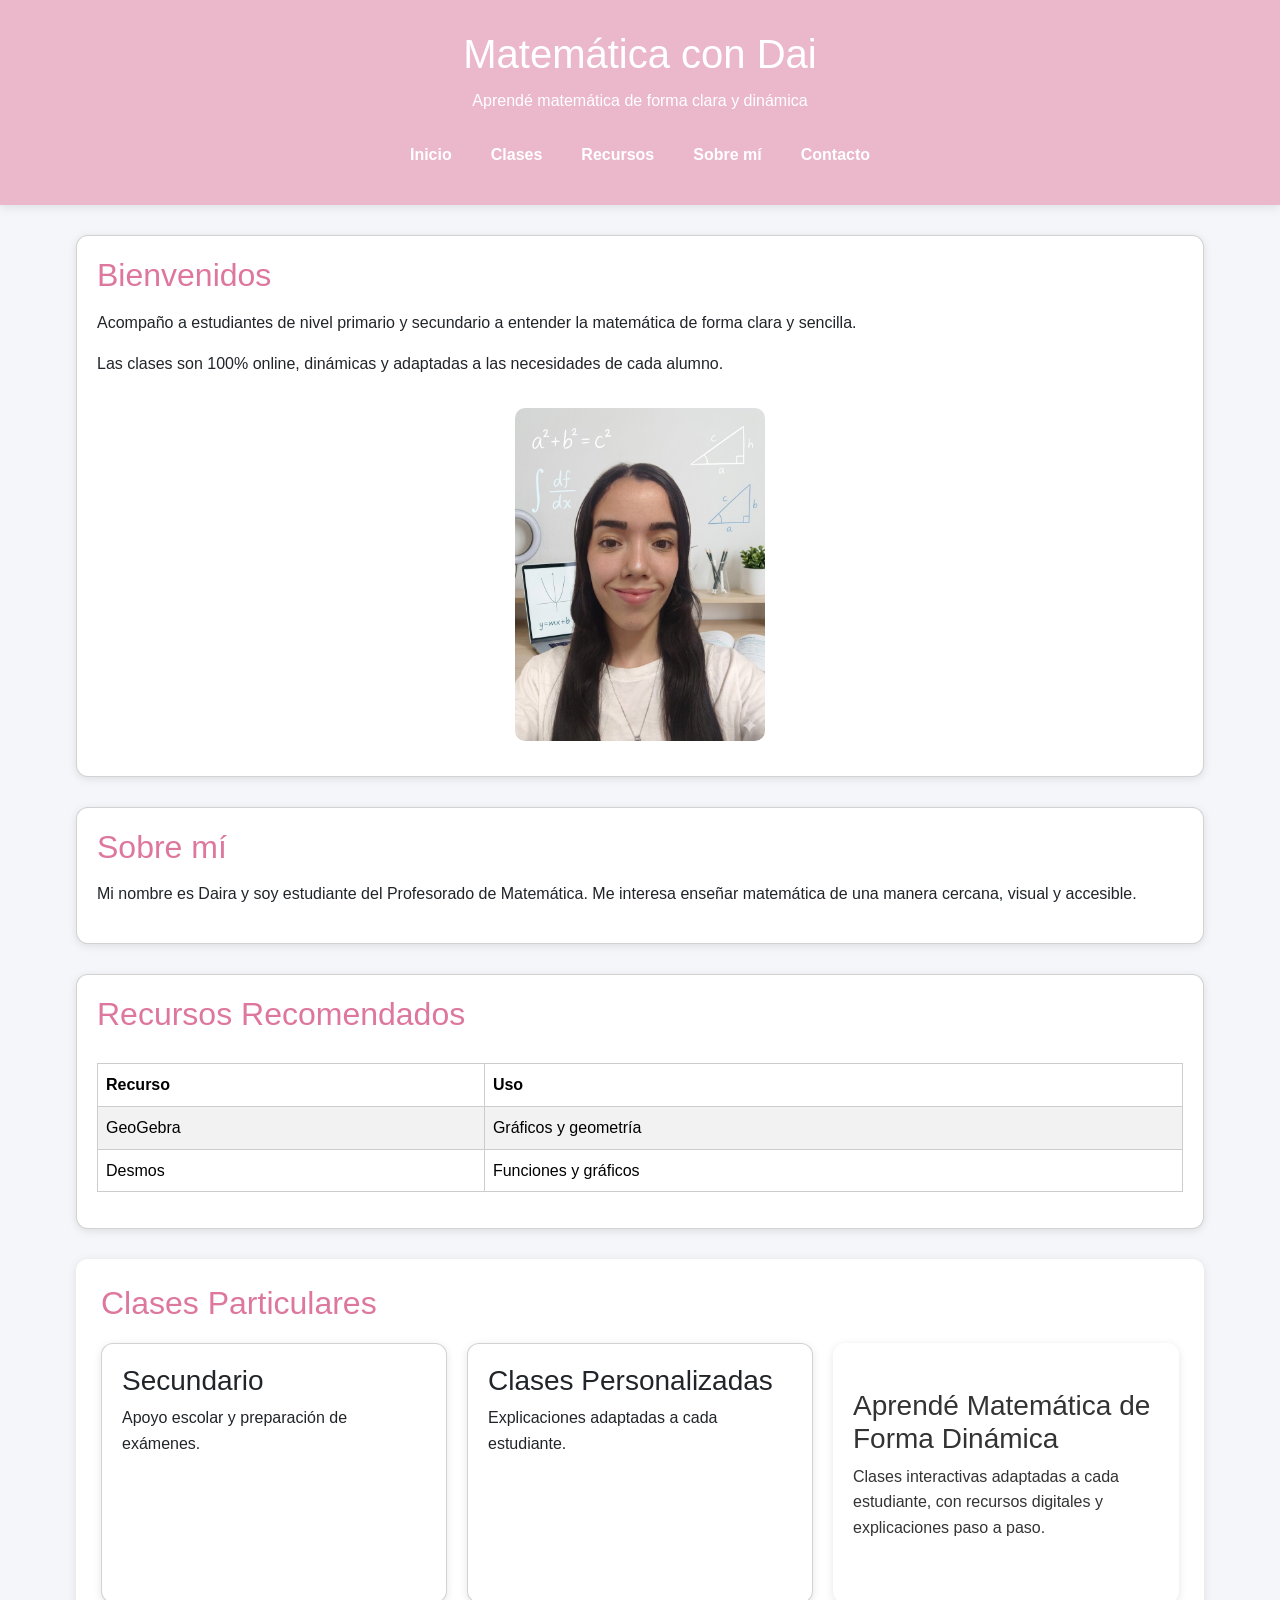
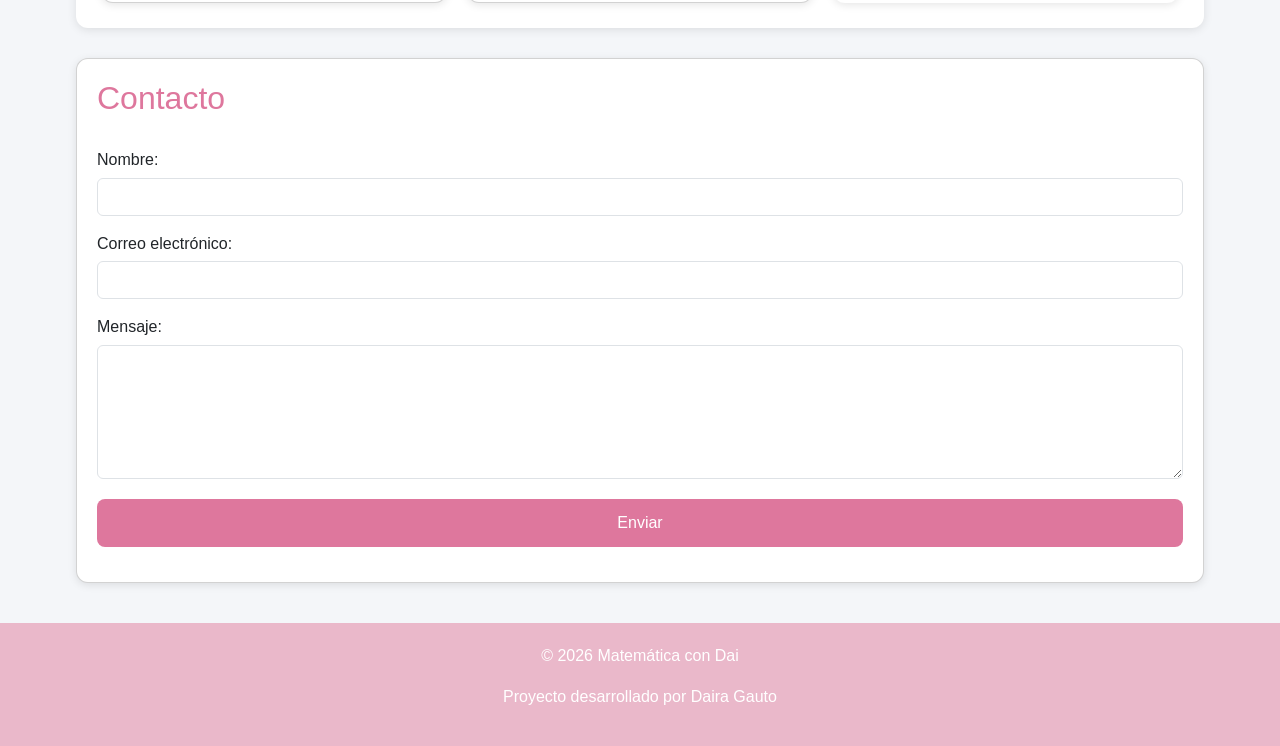
==== commit c032e8da: "Actualiza entrega final del sitio" ====
--- a/index.html
+++ b/index.html
@@ -29,7 +29,7 @@
 
     <link
         rel="stylesheet"
-        href="assets/css/style.css"
+        href="assets/css/style.css?v=2"
     >
 
 </head>
@@ -240,3 +240,4 @@
 </body>
 
 </html>
+
--- a/assets/css/style.css
+++ b/assets/css/style.css
@@ -135,6 +135,14 @@
   grid-template-columns: 1fr;
   gap: 20px;
   margin-top: 20px;
+  align-items: stretch;
+}
+.grid-clases > .card,
+.grid-clases > .tarjeta-animada {
+  height: 100%;
+  min-height: 260px;
+  margin: 0;
+  align-self: stretch;
 }
 
 .card {
@@ -151,10 +159,13 @@
 .tarjeta-animada {
   width: 100%;
   padding: 25px;
-  margin-top: 30px;
-  border-radius: 16px;
+  margin-top: 0;
+  border-radius: 12px;
   color: white;
   text-align: center;
+  display: flex;
+  flex-direction: column;
+  justify-content: center;
   background: linear-gradient(270deg, #ff7e5f, #feb47b, #6a11cb, #ff7e5f);
   background-size: 400% 400%;
   animation: moverGradiente 10s ease infinite;
@@ -164,6 +175,23 @@
   transform: rotateX(8deg) rotateY(8deg) scale(1.02);
 }
 
+.grid-clases > .tarjeta-animada {
+  background-color: white;
+  padding: 20px;
+  border-radius: 12px;
+  box-shadow: 0 2px 8px rgba(0, 0, 0, 0.1);
+  background: white;
+  color: #333;
+  text-align: left;
+  animation: none;
+}
+.grid-clases > .tarjeta-animada h3 {
+  color: #333;
+}
+.grid-clases > .tarjeta-animada:hover, .grid-clases > .tarjeta-animada:focus-visible {
+  transform: translateY(-8px);
+}
+
 @keyframes moverGradiente {
   0% {
     background-position: 0% 50%;
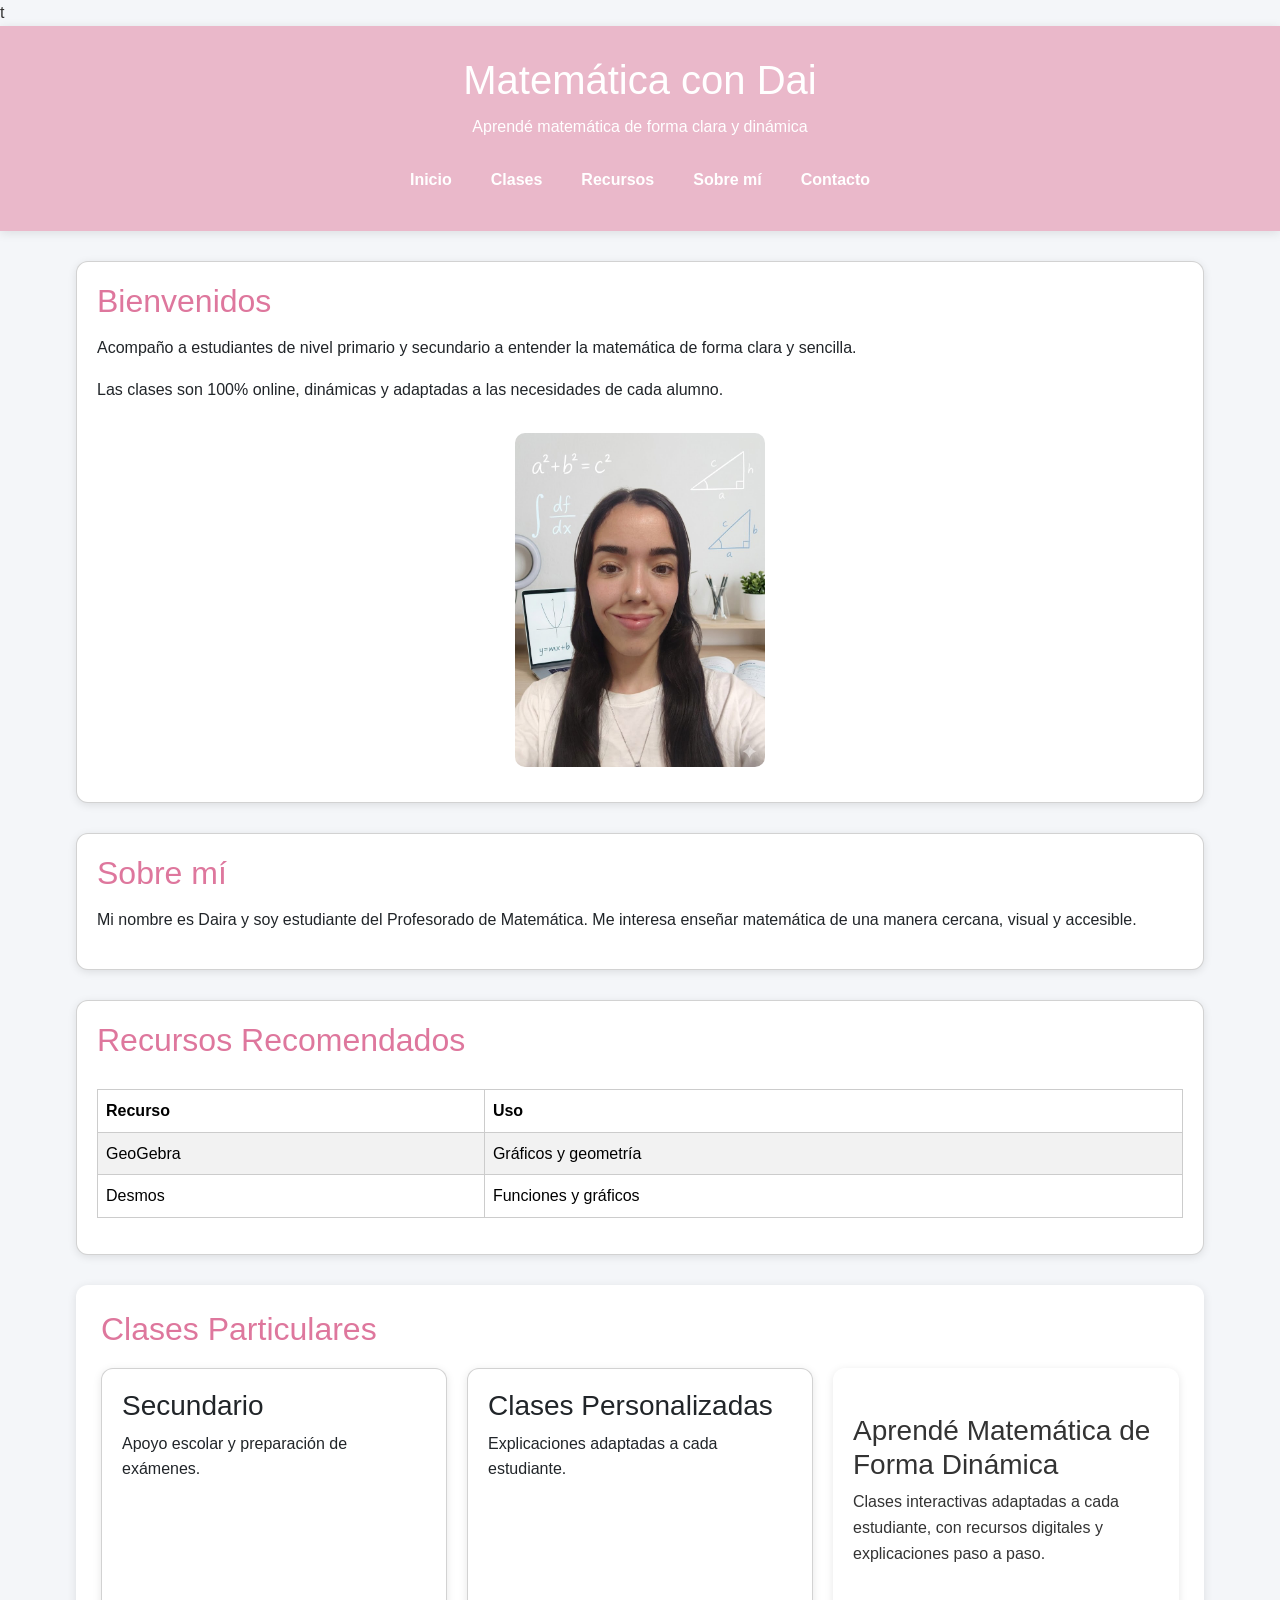
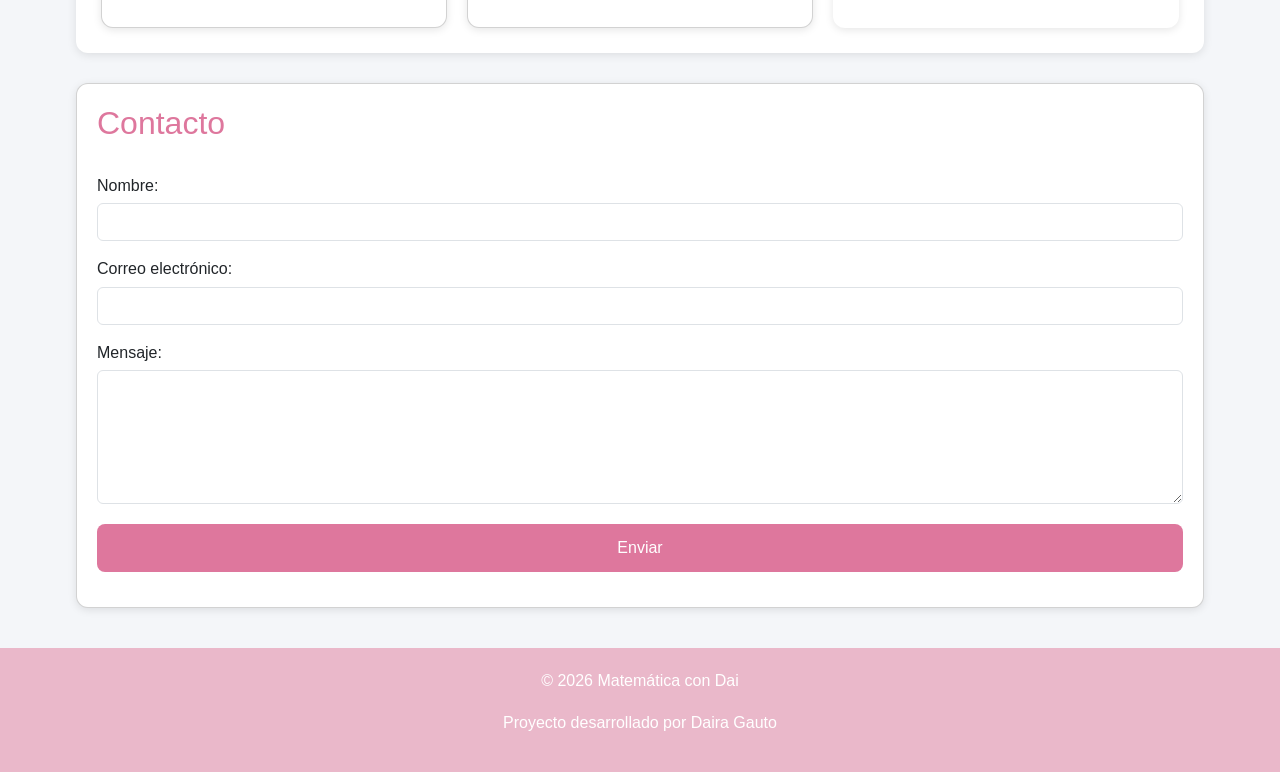
==== commit 5052a794: "Mejoras visuales" ====
--- a/index.html
+++ b/index.html
@@ -1,4 +1,4 @@
-﻿<!DOCTYPE html>
+<!DOCTYPE html>
 <html lang="es">
 
 <head>
@@ -22,6 +22,12 @@
 
     <title>Matemática con Dai | Clases y recursos</title>
 
+    <link rel="preconnect" href="https://fonts.googleapis.com">
+
+    <link rel="preconnect" href="https://fonts.gstatic.com" crossorigin>
+
+    <link href="https://fonts.googleapis.com/css2?family=Poppins:wght@300;400;500;600;700&display=swap" rel="stylesheet">
+
     <link
         href="https://cdn.jsdelivr.net/npm/bootstrap@5.3.3/dist/css/bootstrap.min.css"
         rel="stylesheet"
@@ -35,7 +41,7 @@
 </head>
 
 <body>
-
+t  
     <!-- ENCABEZADO -->
 
     <header>
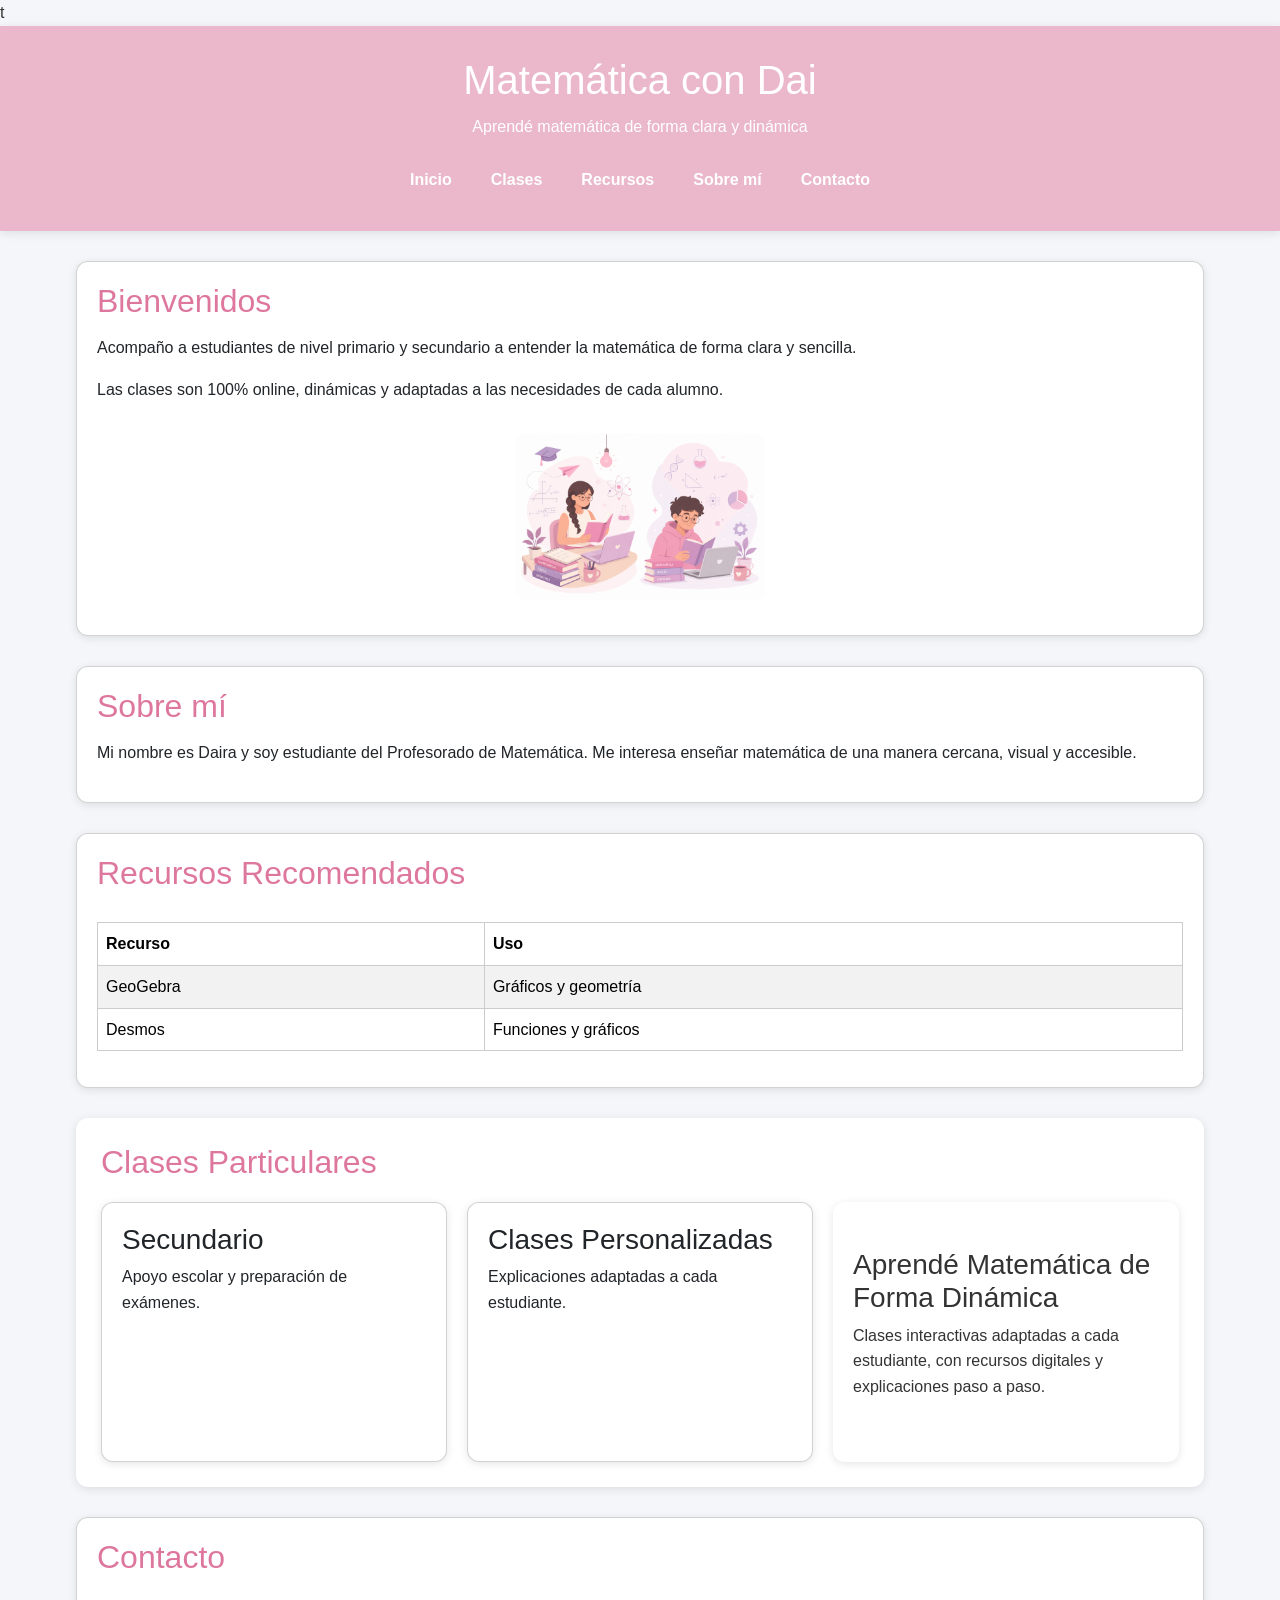
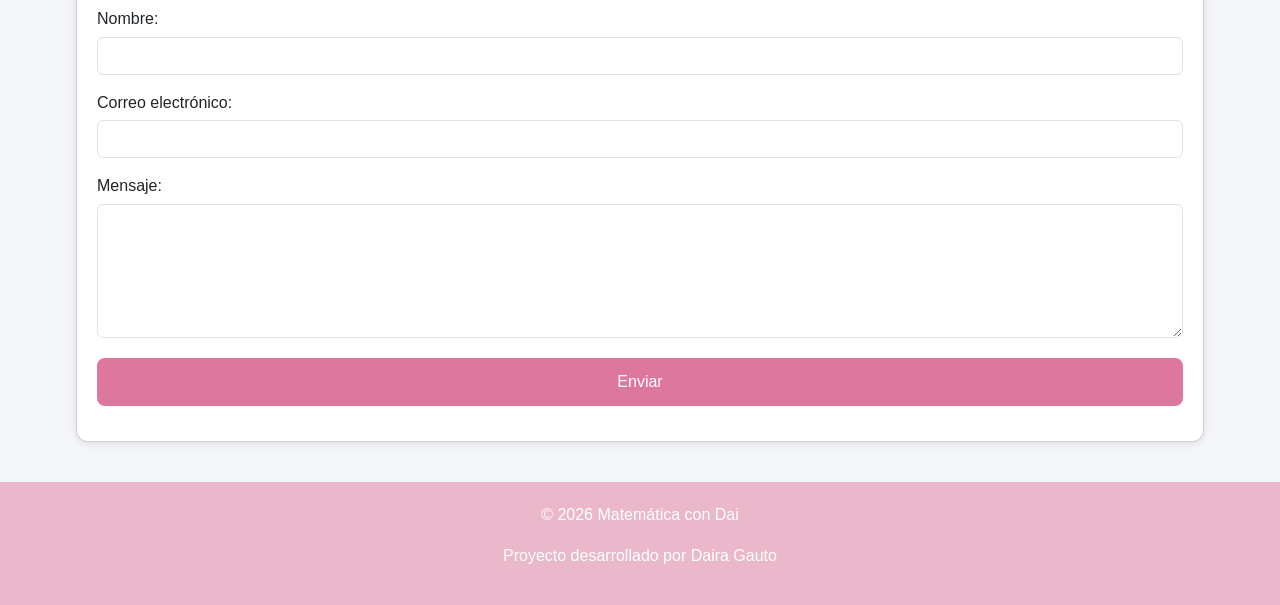
==== commit b59c8b3d: "cambios ilustracion y carpeta" ====
--- a/index.html
+++ b/index.html
@@ -91,7 +91,7 @@
             </p>
 
             <img
-                src="assets/img/matematica.jpg"
+                src="assets/img/ilustracion.png"
                 alt="Estudiante aprendiendo matemática con recursos digitales"
                 loading="lazy"
             >
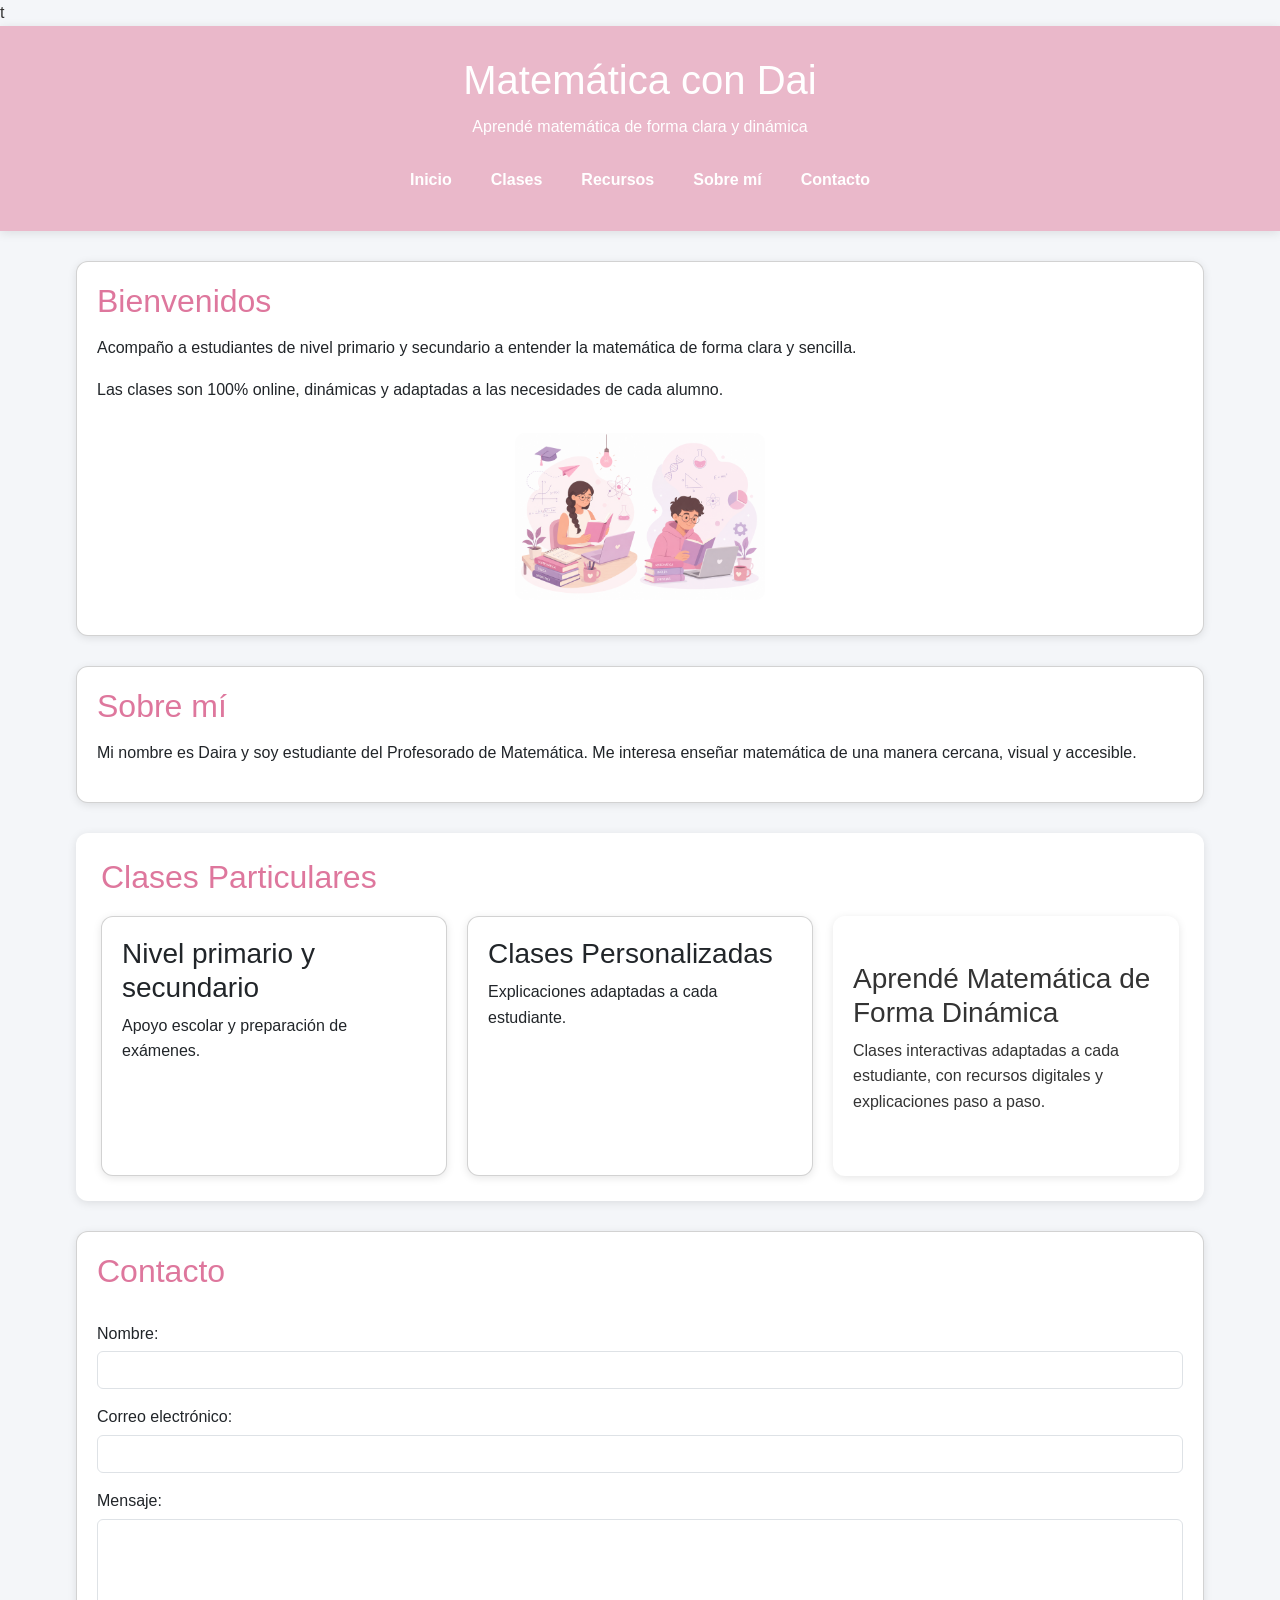
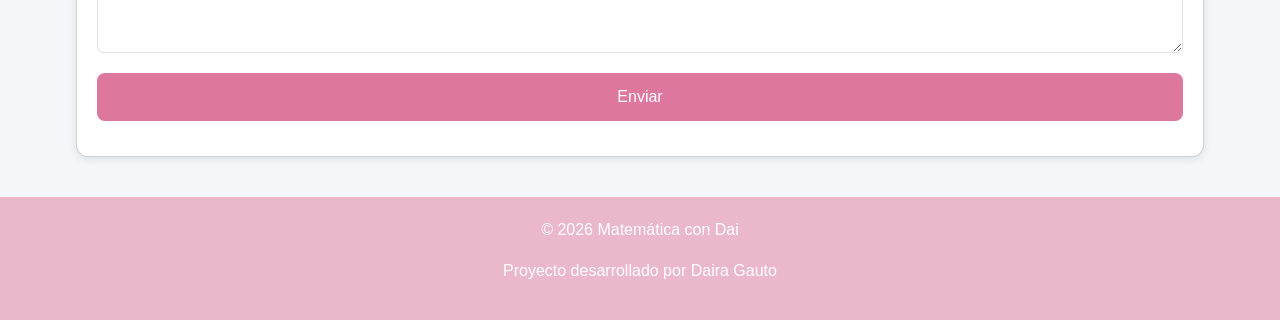
==== commit 8e7d1925: "mejoras proyecto" ====
--- a/index.html
+++ b/index.html
@@ -110,38 +110,6 @@
 
         </section>
 
-        <section id="recursos" class="card">
-
-            <h2>Recursos Recomendados</h2>
-
-            <table class="table table-striped">
-
-                <thead>
-
-                    <tr>
-                        <th scope="col">Recurso</th>
-                        <th scope="col">Uso</th>
-                    </tr>
-
-                </thead>
-
-                <tbody>
-
-                    <tr>
-                        <td>GeoGebra</td>
-                        <td>Gráficos y geometría</td>
-                    </tr>
-
-                    <tr>
-                        <td>Desmos</td>
-                        <td>Funciones y gráficos</td>
-                    </tr>
-
-                </tbody>
-
-            </table>
-
-        </section>
 
         <section id="clases">
 
@@ -149,9 +117,9 @@
 
             <div class="grid-clases">
 
-                <article class="card">
-
-                    <h3>Secundario</h3>
+                <article class="card" tabindex="0">
+
+                    <h3>Nivel primario y secundario</h3>
 
                     <p>
                         Apoyo escolar y preparación de exámenes.
@@ -159,7 +127,7 @@
 
                 </article>
 
-                <article class="card">
+                <article class="card" tabindex="0">
 
                     <h3>Clases Personalizadas</h3>
 
